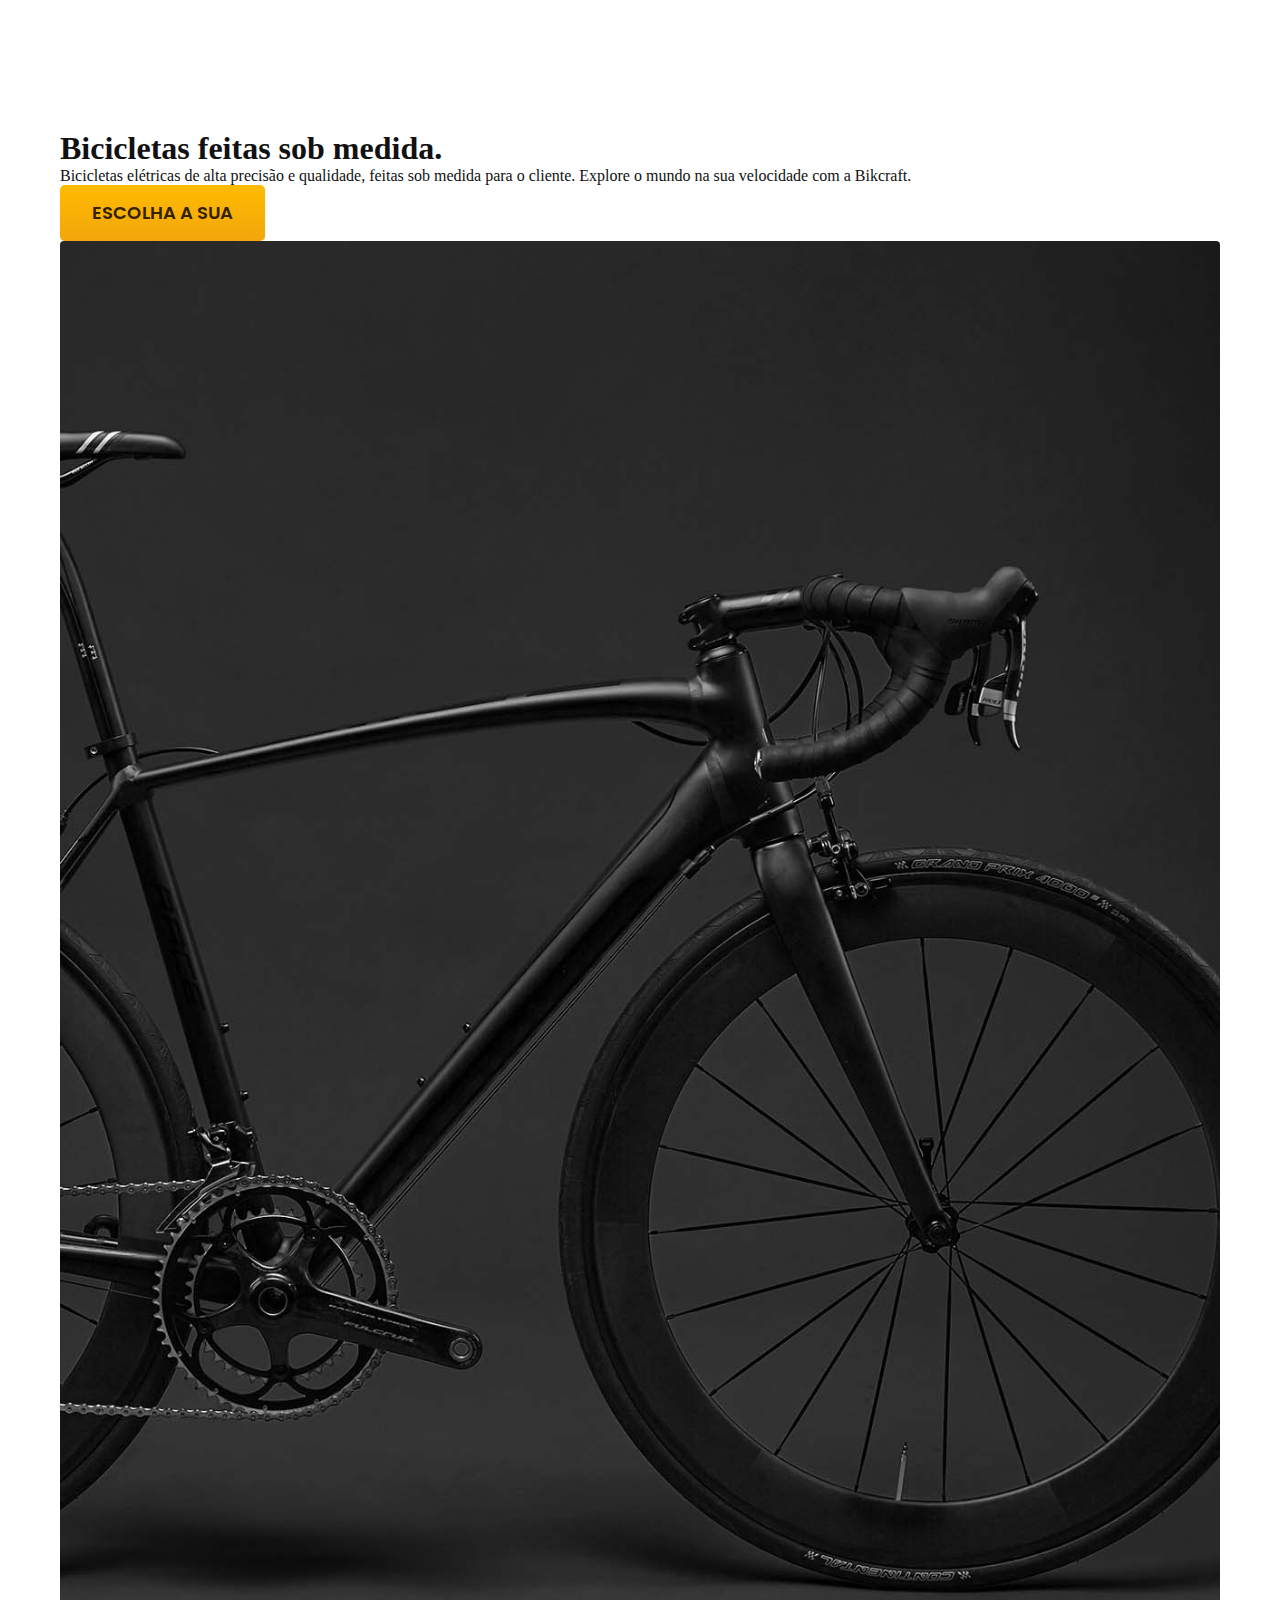
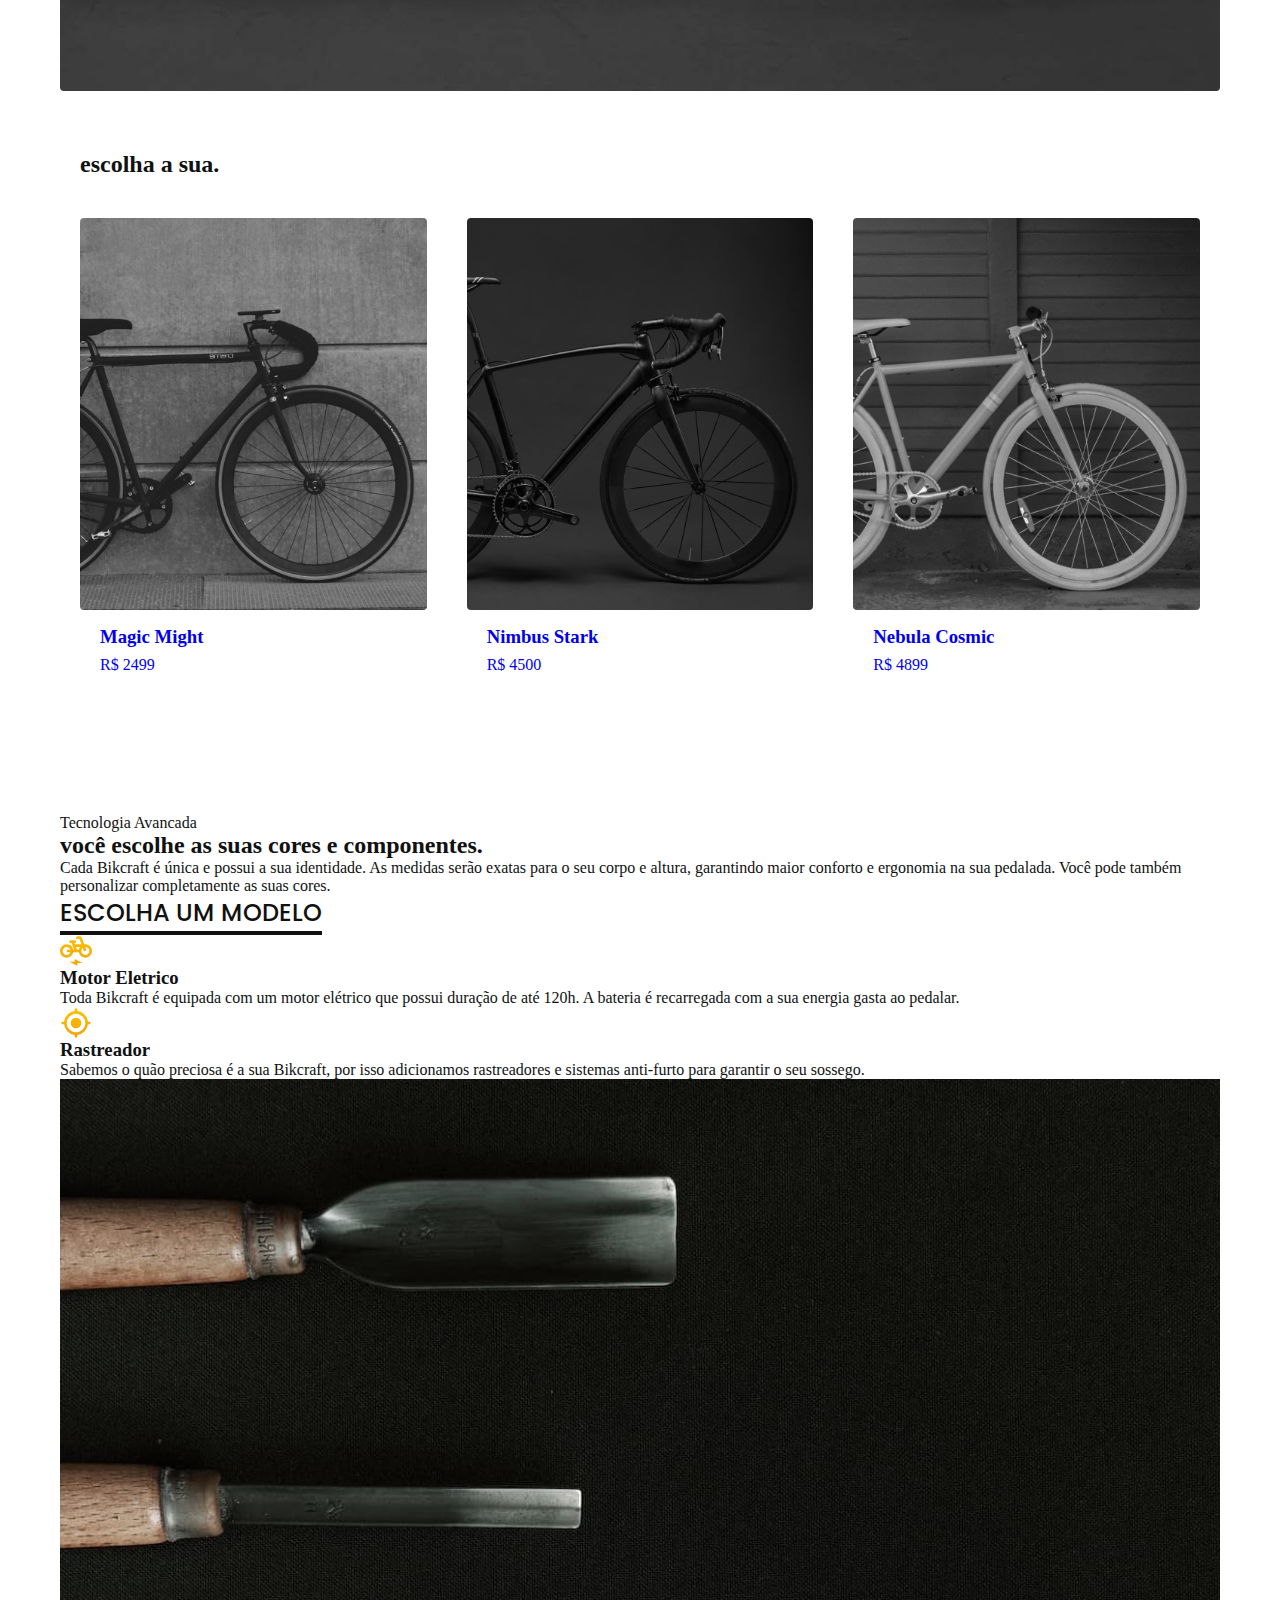
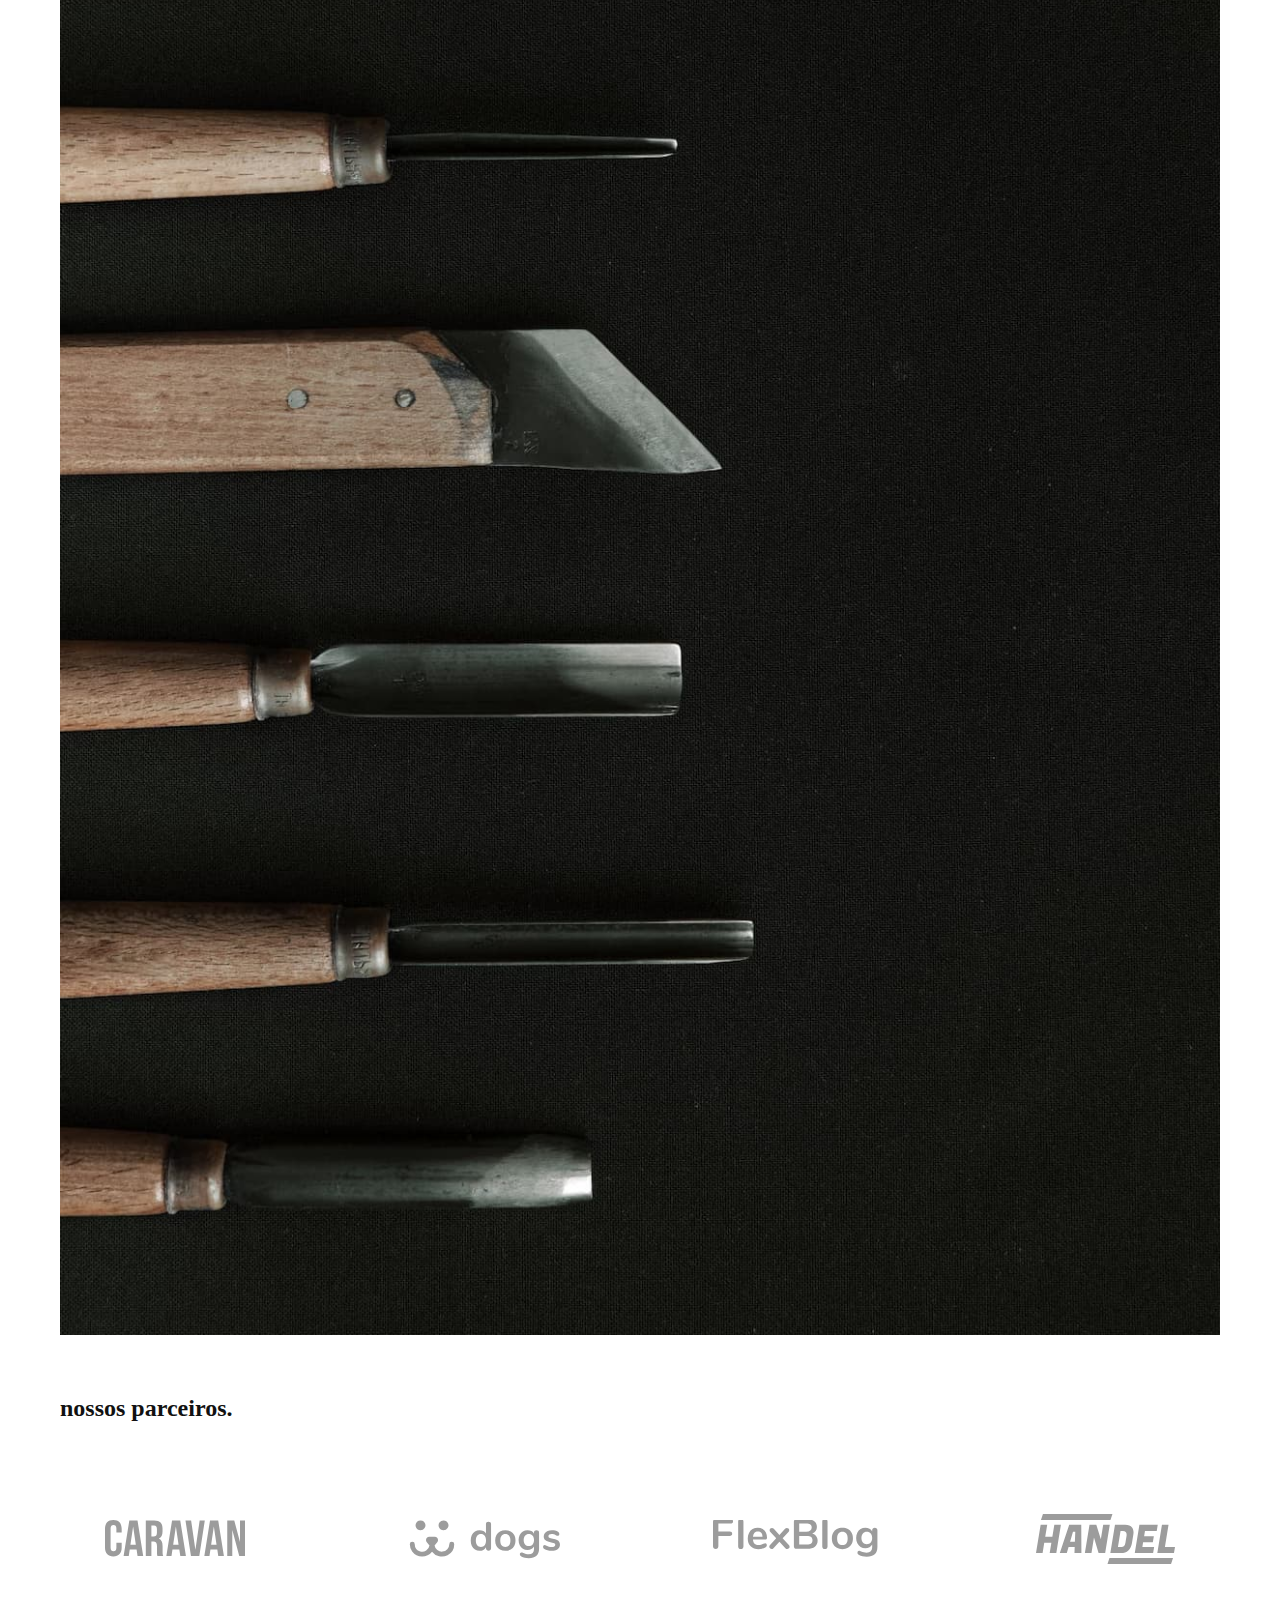
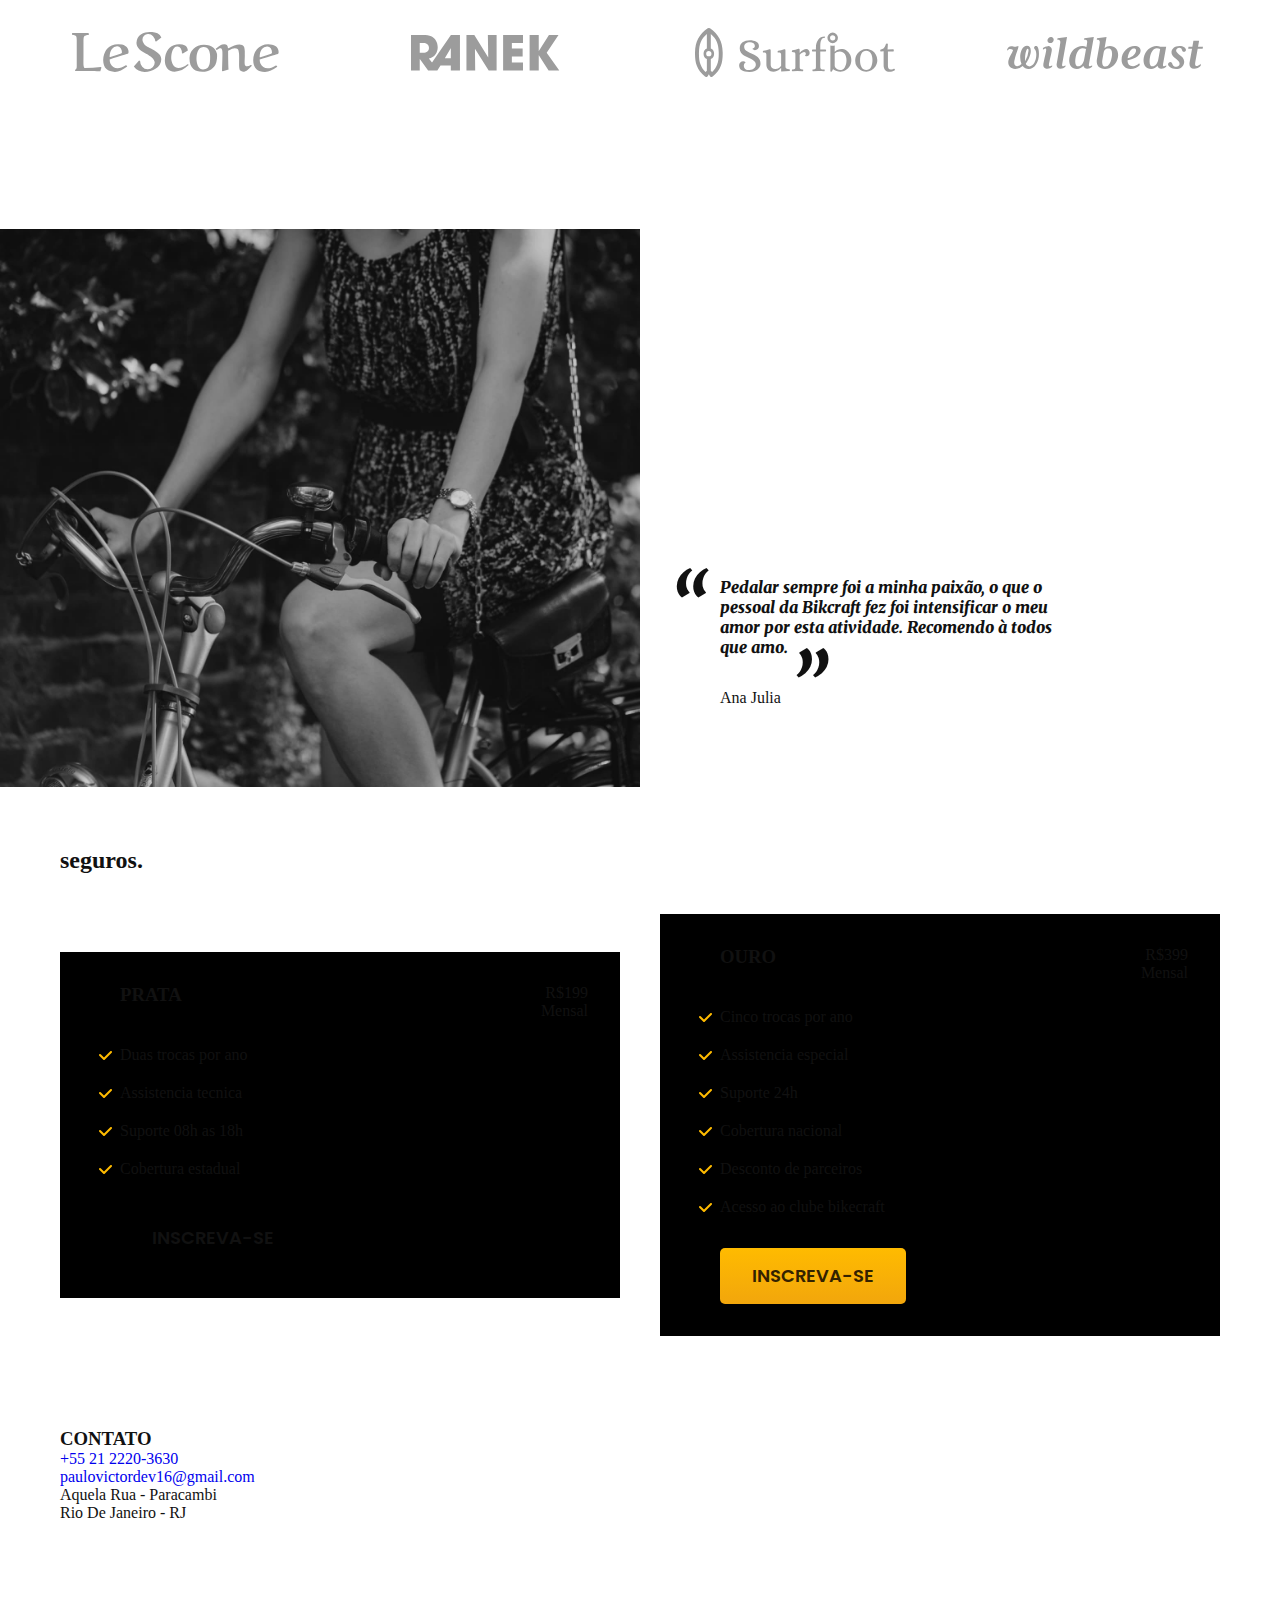
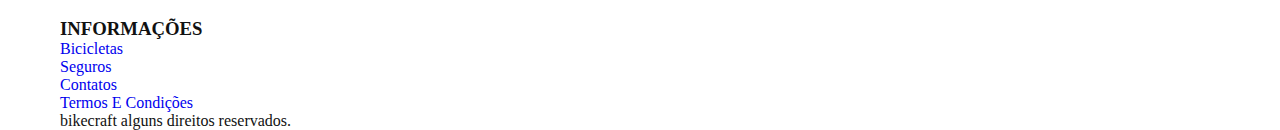
==== index.html @ f86fc32f "fix: href dos links" ====
<!DOCTYPE html>
<html lang="pt-br">
  <head>
    <meta charset="UTF-8" />
    <meta http-equiv="X-UA-Compatible" content="IE=edge" />
    <meta name="viewport" content="width=device-width, initial-scale=1.0" />
    <!--descricao-->
    <meta
      name="description"
      content="Bikecraft, bicicletas elétricas de alta precisão e qualidade, feitas sob medida para o cliente."
    />
    <!--google font poppins + roboto-->
    <link rel="preconnect" href="https://fonts.googleapis.com" />
    <link rel="preconnect" href="https://fonts.gstatic.com" crossorigin />
    <link
      href="https://fonts.googleapis.com/css2?family=Poppins:wght@400;600&family=Roboto:wght@400;500&display=swap"
      rel="stylesheet"
    />
    <!--google font merriweather-->
    <link rel="preconnect" href="https://fonts.googleapis.com" />
    <link rel="preconnect" href="https://fonts.gstatic.com" crossorigin />
    <link
      href="https://fonts.googleapis.com/css2?family=Merriweather:ital,wght@1,900&display=swap"
      rel="stylesheet"
    />
    <!--style css-->
    <link rel="stylesheet" href="./css/style.css" />
    <title>Bikecraft - Bicicletas Elétricas</title>
  </head>
  <body>
    <header class="header-bg">
      <div class="header container">
        <a href="./">
          <img src="img/bikcraft.svg" alt="Logo Bikecraft" />
        </a>

        <nav aria-label="navegacao primaria">
          <ul class="header-menu font-1-m cor-0">
            <li>
              <a href="./bicicletas.html">Bicicletas</a>
            </li>
            <li>
              <a href="./seguro.html">Seguros</a>
            </li>
            <li>
              <a href="./contato.html">Contatos</a>
            </li>
          </ul>
        </nav>
      </div>
    </header>

    <main class="main-bg">
      <div class="introducao container">
        <div class="introducao-conteudo">
          <h1 class="font-1-xxl cor-0">
            Bicicletas feitas sob medida<span class="cor-p1">.</span>
          </h1>
          <p class="font-2-l cor-5">
            Bicicletas elétricas de alta precisão e qualidade, feitas sob medida
            para o cliente. Explore o mundo na sua velocidade com a Bikcraft.
          </p>
          <a class="botao" href="./bicicletas.html">Escolha A Sua</a>
        </div>
        <div>
          <img src="img/fotos/introducao.jpg" alt="Bicileta Inicio" />
        </div>
      </div>
    </main>

    <article class="bicicletas-lista">
      <h2 class="font-1-xxl container">
        escolha a sua<span class="cor-p1">.</span>
      </h2>

      <ul>
        <!--magic might-->
        <li>
          <a href="./bicicletas/magic.html">
            <img src="img/bicicletas/magic-home.jpg" alt="Magic Home" />
            <h3 class="font-1-xl cor-11">Magic Might</h3>
            <span class="font-2-m cor-8">R$ 2499</span>
          </a>
        </li>
        <!--nimbus stark-->
        <li>
          <a href="./bicicletas/magic.html">
            <img src="img/bicicletas/nimbus-home.jpg" alt="Nimbus Stark" />
            <h3 class="font-1-xl cor-11">Nimbus Stark</h3>
            <span class="font-2-m cor-8">R$ 4500</span>
          </a>
        </li>
        <!--nebula cosmic-->
        <li>
          <a href="./bicicletas/magic.html">
            <img src="img/bicicletas/nebula-home.jpg" alt="Nebula Cosmic" />
            <h3 class="font-1-xl cor-11">Nebula Cosmic</h3>
            <span class="font-2-m cor-8">R$ 4899</span>
          </a>
        </li>
      </ul>
    </article>

    <article class="tecnologia-bg">
      <div class="tecnologia container">
        <!--?conteudos de texto-->
        <div class="tecnologia-conteudo">
          <span class="font-2-l-b cor-5">Tecnologia Avancada</span>
          <h2 class="font-1-xxl cor-0">
            você escolhe as suas cores e componentes<span class="cor-p1"
              >.</span
            >
          </h2>
          <p class="font-2-l cor-5">
            Cada Bikcraft é única e possui a sua identidade. As medidas serão
            exatas para o seu corpo e altura, garantindo maior conforto e
            ergonomia na sua pedalada. Você pode também personalizar
            completamente as suas cores.
          </p>
          <a href="./bicicletas.html" class="link">Escolha um modelo</a>

          <div class="tecnologia-vantagens">
            <!--!icones 1-->
            <div>
              <img src="img/icones/eletrica.svg" alt="Icone Decorativo" />
              <h3 class="font-1-m cor-0">Motor Eletrico</h3>
              <p class="font-2-s cor-5">
                Toda Bikcraft é equipada com um motor elétrico que possui
                duração de até 120h. A bateria é recarregada com a sua energia
                gasta ao pedalar.
              </p>
            </div>

            <!--!icones 2-->
            <div>
              <img src="img/icones/rastreador.svg" alt="Icone Decorativo" />
              <h3 class="font-1-m cor-0">Rastreador</h3>
              <p class="font-2-s cor-5">
                Sabemos o quão preciosa é a sua Bikcraft, por isso adicionamos
                rastreadores e sistemas anti-furto para garantir o seu sossego.
              </p>
            </div>
          </div>
        </div>

        <!--?imagem ferramentas-->
        <div class="tecnologia-imagem">
          <img src="img/fotos/tecnologia.jpg " alt="Foto ilustrativa" />
        </div>
      </div>
    </article>

    <section class="parceiros" aria-label="Nossos parceiros">
      <h2 class="container font-1-xxl">
        nossos parceiros<span class="cor-p1">.</span>
      </h2>

      <ul>
        <li><img src="img/parceiros/caravan.svg" alt="Icone parceiro" /></li>
        <li><img src="img/parceiros/dogs.svg" alt="Icone parceiro" /></li>
        <li>
          <img src="img/parceiros/flexblog.svg" alt="Icone parceiro" />
        </li>
        <li><img src="img/parceiros/handel.svg" alt="Icone parceiro" /></li>
        <li><img src="img/parceiros/lescone.svg" alt="Icone parceiro" /></li>
        <li><img src="img/parceiros/ranek.svg" alt="Icone parceiro" /></li>
        <li><img src="img/parceiros/surfbot.svg" alt="Icone parceiro" /></li>
        <li><img src="img/parceiros/wildbeast.svg" alt="Icone parceiro" /></li>
      </ul>
    </section>

    <section class="depoimento" aria-label="Depoimentos">
      <div>
        <img
          src="img/fotos/depoimento.jpg"
          alt="Pessoa pedalando uma bikecraft"
        />
      </div>

      <div class="depoimento-conteudo">
        <blockquote class="font-1-xl cor-p5">
          <p>
            Pedalar sempre foi a minha paixão, o que o pessoal da Bikcraft fez
            foi intensificar o meu amor por esta atividade. Recomendo à todos
            que amo.
          </p>
        </blockquote>
        <span class="font-1-m-b cor-p4">Ana Julia</span>
      </div>
    </section>

    <article class="seguros-bg" aria-label="Seguros">
      <div class="seguros container">
        <h2 class="font-1-xxl cor-0">seguros<span class="cor-p1">.</span></h2>

        <!--!seguro item 1-->
        <div class="seguros-item">
          <h3 class="font-1-xl cor-6">PRATA</h3>
          <span class="font-1-xl cor-0"
            >R$199 <span class="font-1-xs cor-6">Mensal</span></span
          >
          <ul class="font-2-m cor-0">
            <li>Duas trocas por ano</li>
            <li>Assistencia tecnica</li>
            <li>Suporte 08h as 18h</li>
            <li>Cobertura estadual</li>
          </ul>
          <a href="./orcamento.html" class="botao secundario">Inscreva-se</a>
        </div>

        <!--!seguro item 2-->
        <div class="seguros-item">
          <h3 class="font-1-xl cor-p1">OURO</h3>
          <span class="font-1-xl cor-0"
            >R$399 <span class="font-1-xs cor-6">Mensal</span></span
          >
          <ul class="font-2-m cor-0">
            <li>Cinco trocas por ano</li>
            <li>Assistencia especial</li>
            <li>Suporte 24h</li>
            <li>Cobertura nacional</li>
            <li>Desconto de parceiros</li>
            <li>Acesso ao clube bikecraft</li>
          </ul>
          <a href="./orcamento.html" class="botao">Inscreva-se</a>
        </div>
      </div>
    </article>

    <footer class="footer-bg">
      <div class="footer container">
        <div class="footer-img">
          <img src="img/bikcraft.svg" alt="Bikcraft logo" />
        </div>

        <div class="footer-contato">
          <h3 class="font-2-l-b cor-0">CONTATO</h3>

          <!--!contato itens-->
          <ul class="font-2-m cor-5">
            <li>
              <a href="tel:+552122203630" class="font-2-m cor-5"
                >+55 21 2220-3630
              </a>
            </li>
            <li>
              <a
                href="mailto:paulovictordev16@gmail.com"
                class="font-2-m cor-5"
              >
                paulovictordev16@gmail.com
              </a>
            </li>
          </ul>

          <!--!contato itens 2-->
          <ul class="font-2-m cor-5">
            <li>Aquela Rua - Paracambi</li>
            <li>Rio De Janeiro - RJ</li>
          </ul>

          <!--!contato redes sociais-->
          <ul class="footer-redes">
            <li>
              <a href="https://www.instagram.com/paulopbi_/"
                ><img src="img/redes/instagram.svg" alt="Instagram icone"
              /></a>
            </li>
            <li>
              <a href="https://linktr.ee/paulopbi"
                ><img src="img/redes/youtube.svg" alt="Youtube icone"
              /></a>
            </li>
            <li>
              <a href="https://linktr.ee/paulopbi"
                ><img src="img/redes/facebook.svg" alt="Facebook icone"
              /></a>
            </li>
          </ul>
        </div>

        <div class="footer-informacoes">
          <h3 class="font-2-l-b cor-0">INFORMAÇÕES</h3>

          <!--!informacoes itens-->
          <nav>
            <ul>
              <li>
                <a href="./bicicletas.html" class="font-1-m cor-5"
                  >Bicicletas</a
                >
              </li>
              <li>
                <a href="./seguros.html" class="font-1-m cor-5">Seguros</a>
              </li>
              <li>
                <a href="./contatos.html" class="font-1-m cor-5">Contatos</a>
              </li>
              <li>
                <a href="./termos.html" class="font-1-m cor-5"
                  >Termos E Condições</a
                >
              </li>
            </ul>
          </nav>
        </div>

        <p class="font-2-m cor-6 footer-copy">
          bikecraft alguns direitos reservados.
        </p>
      </div>
    </footer>
  </body>
</html>
---- css/style.css ----
/*global*/
@import url("./global/global.css");
@import url("./global/header.css");
@import url("./global/footer.css");

/*utilitarios*/
@import url("./utilidades/tipografia.css");
@import url("./utilidades/cores.css");
@import url("./utilidades/componentes.css");

/*home*/
@import url("./home/introducao.css");
@import url("./home/tecnologia.css");
@import url("./home/parceiros.css");
@import url("./home/depoimento.css");

/*bicicletas*/
@import url("./bicicletas/bicicletas.css");
@import url("./bicicletas/bicicletas-lista.css");

/*seguros*/
@import url("./seguros/seguros.css");
@import url("./seguros/vantagens.css");
@import url("./seguros/perguntas.css");

/*termos*/
@import url("./termos/termos.css");
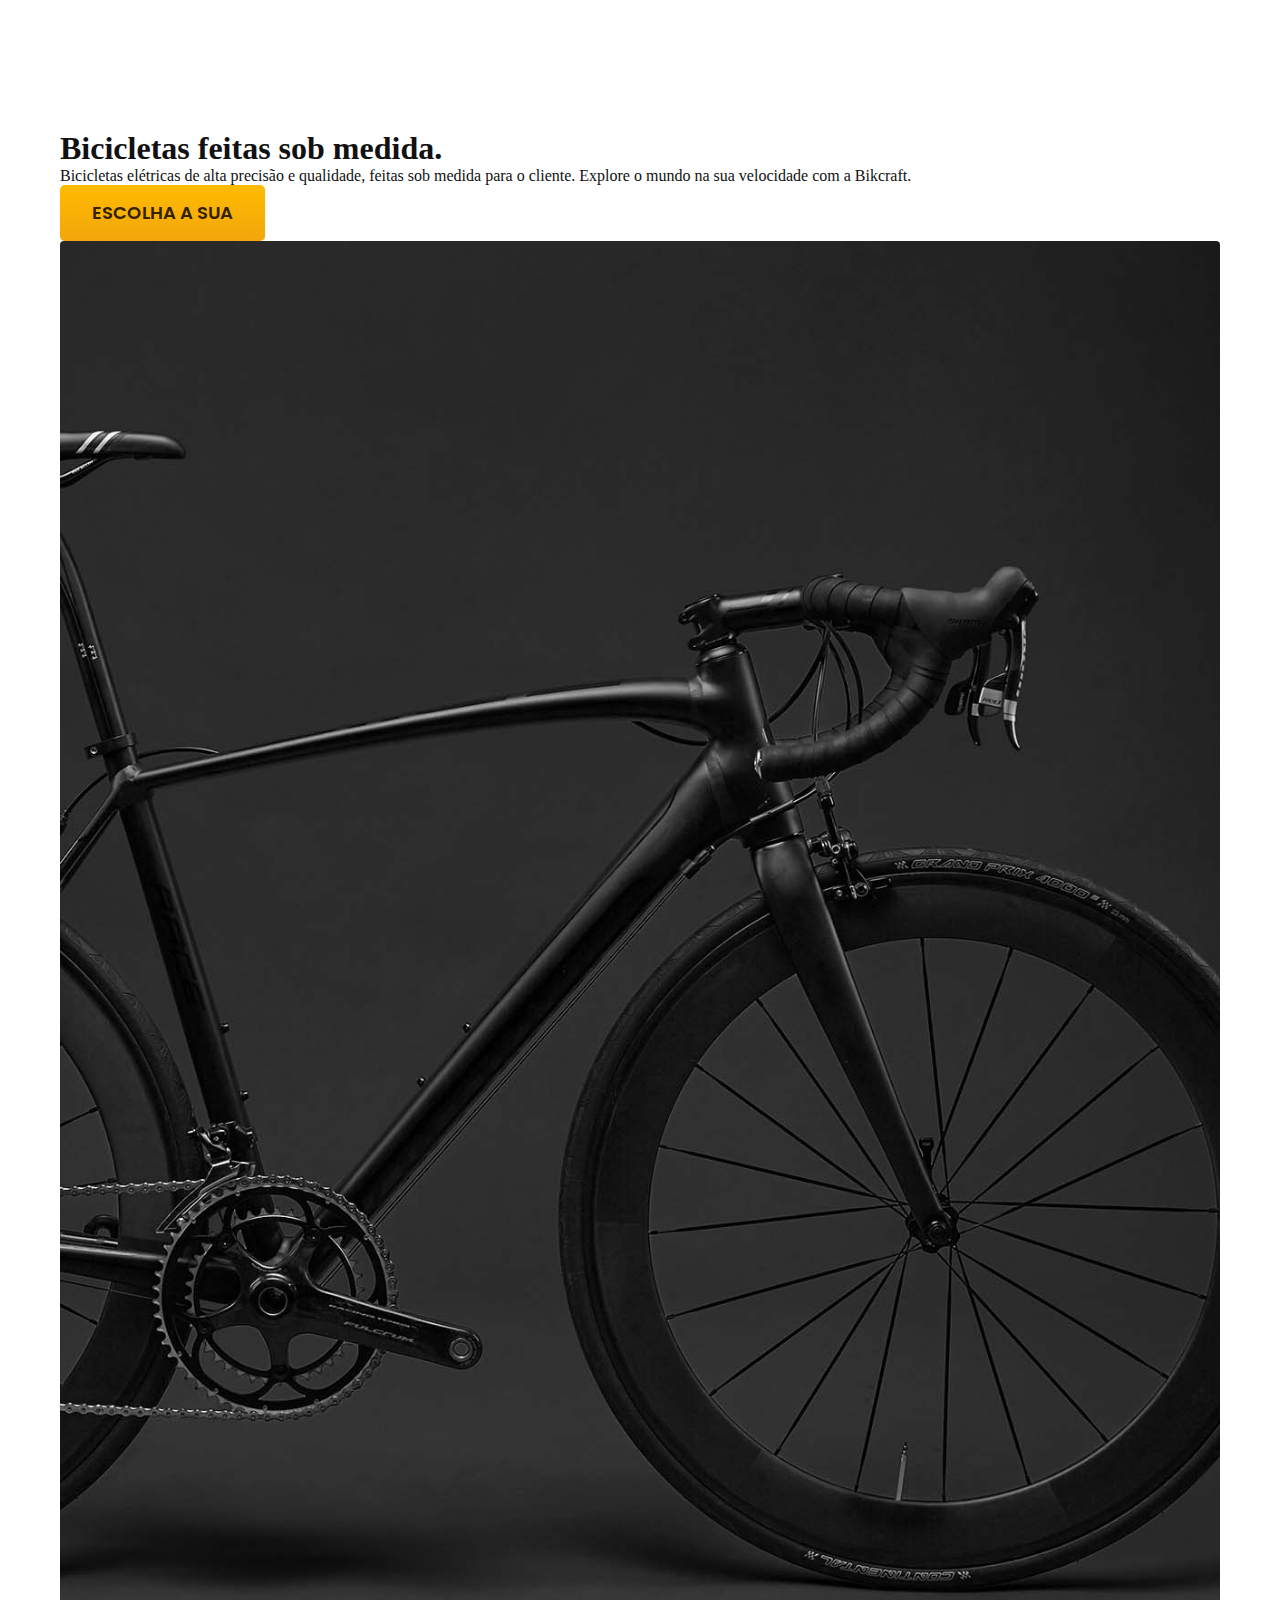
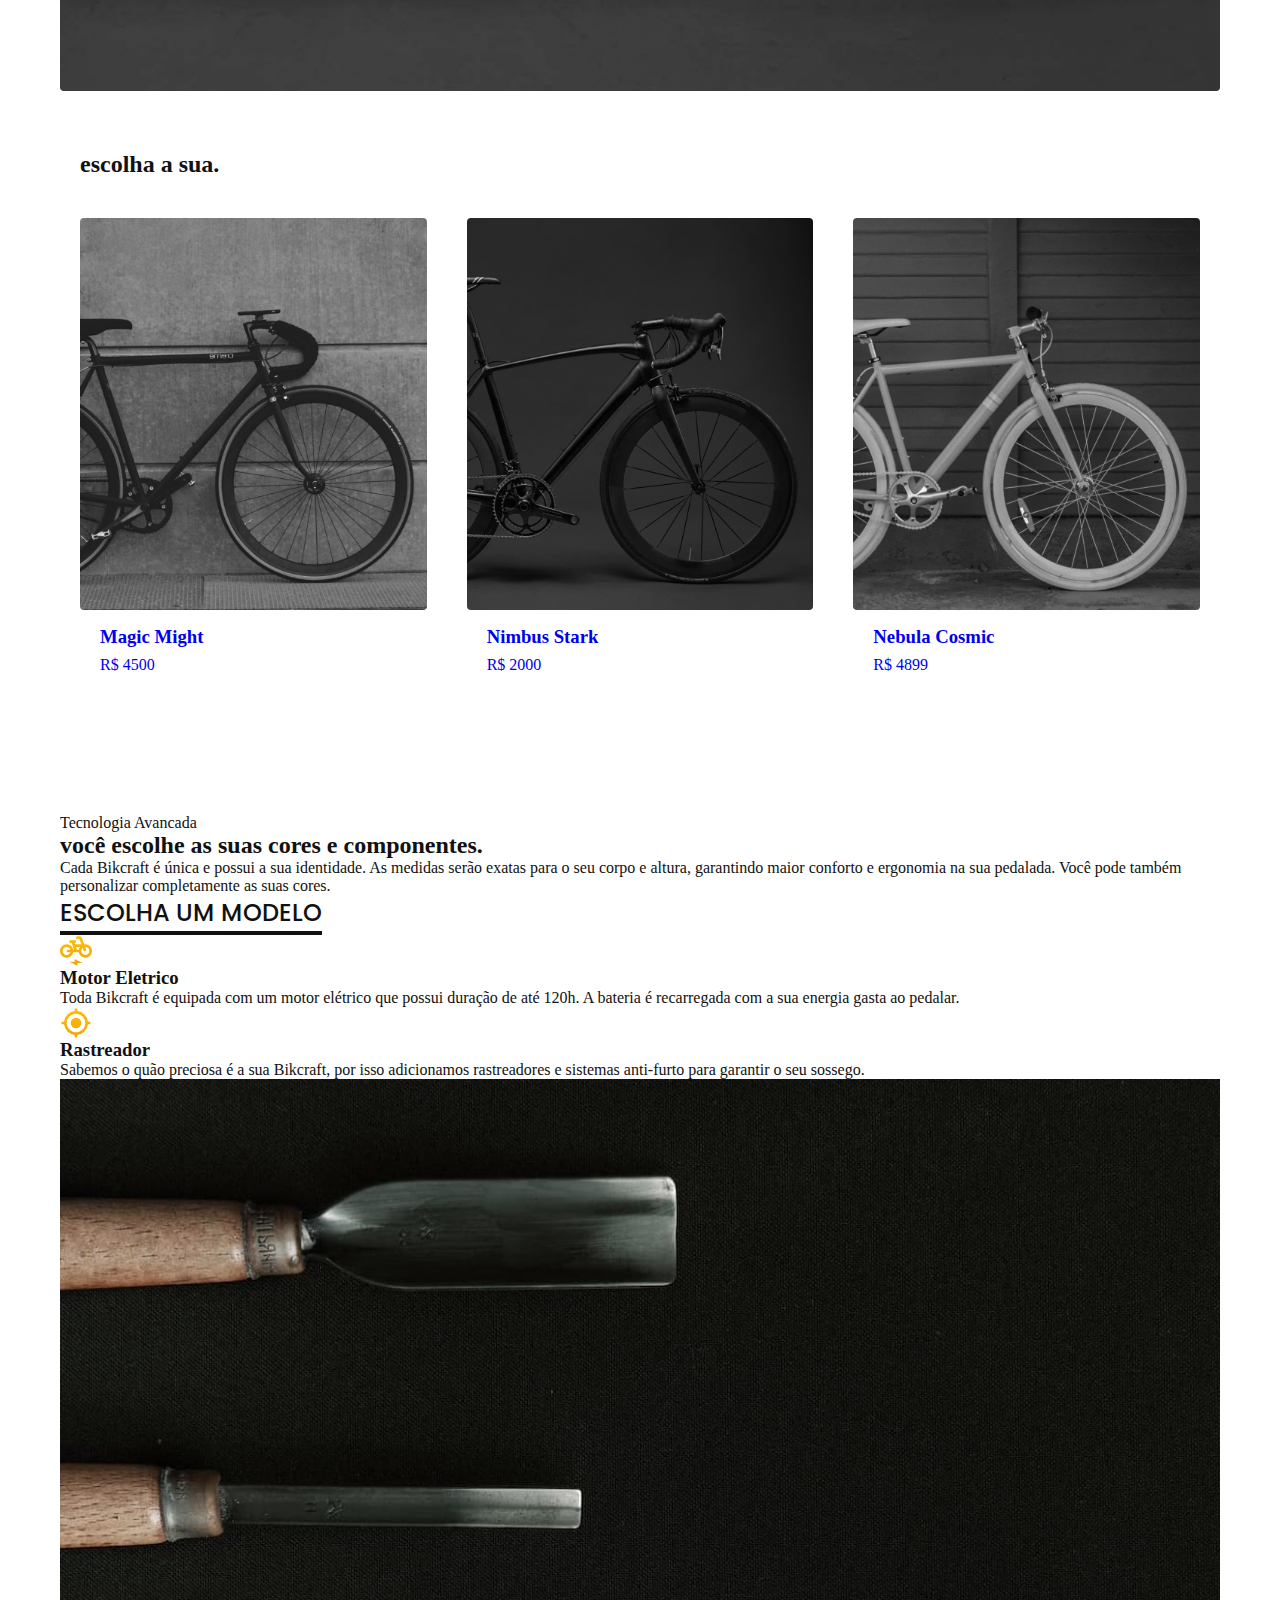
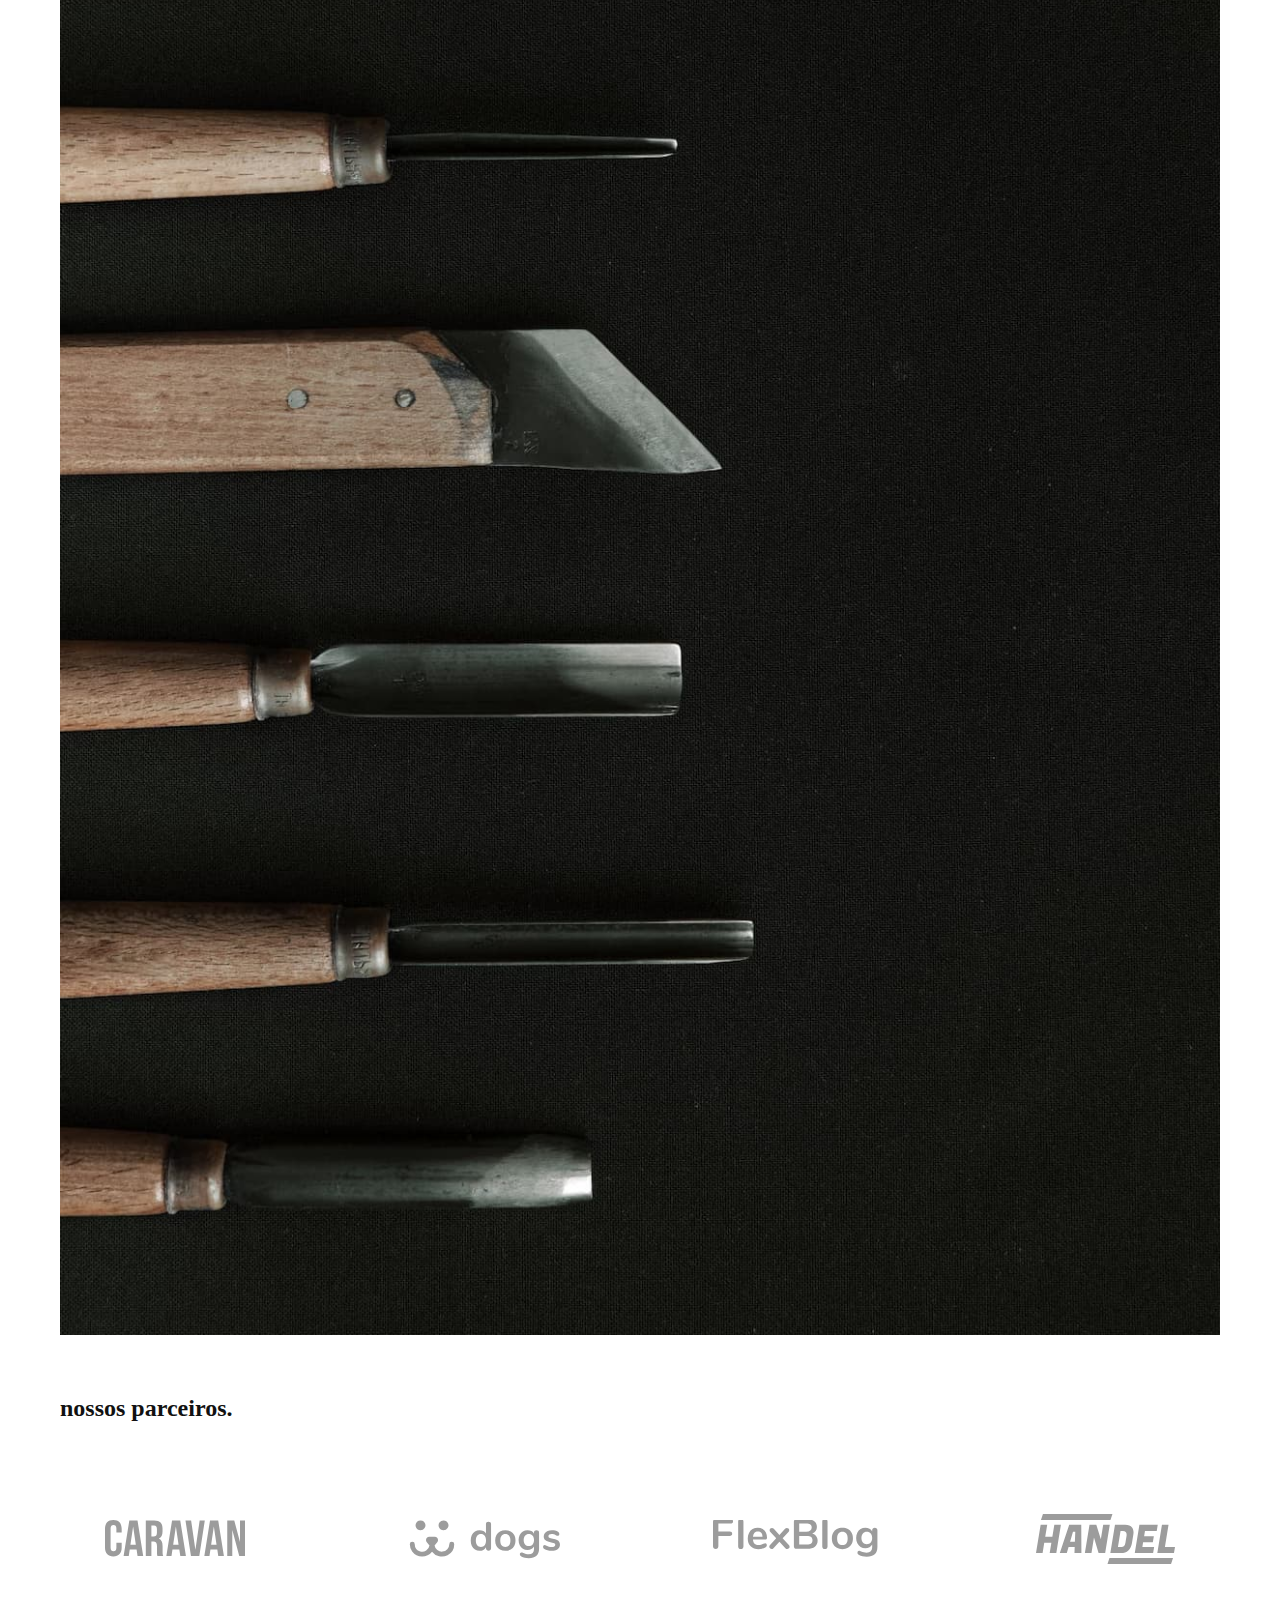
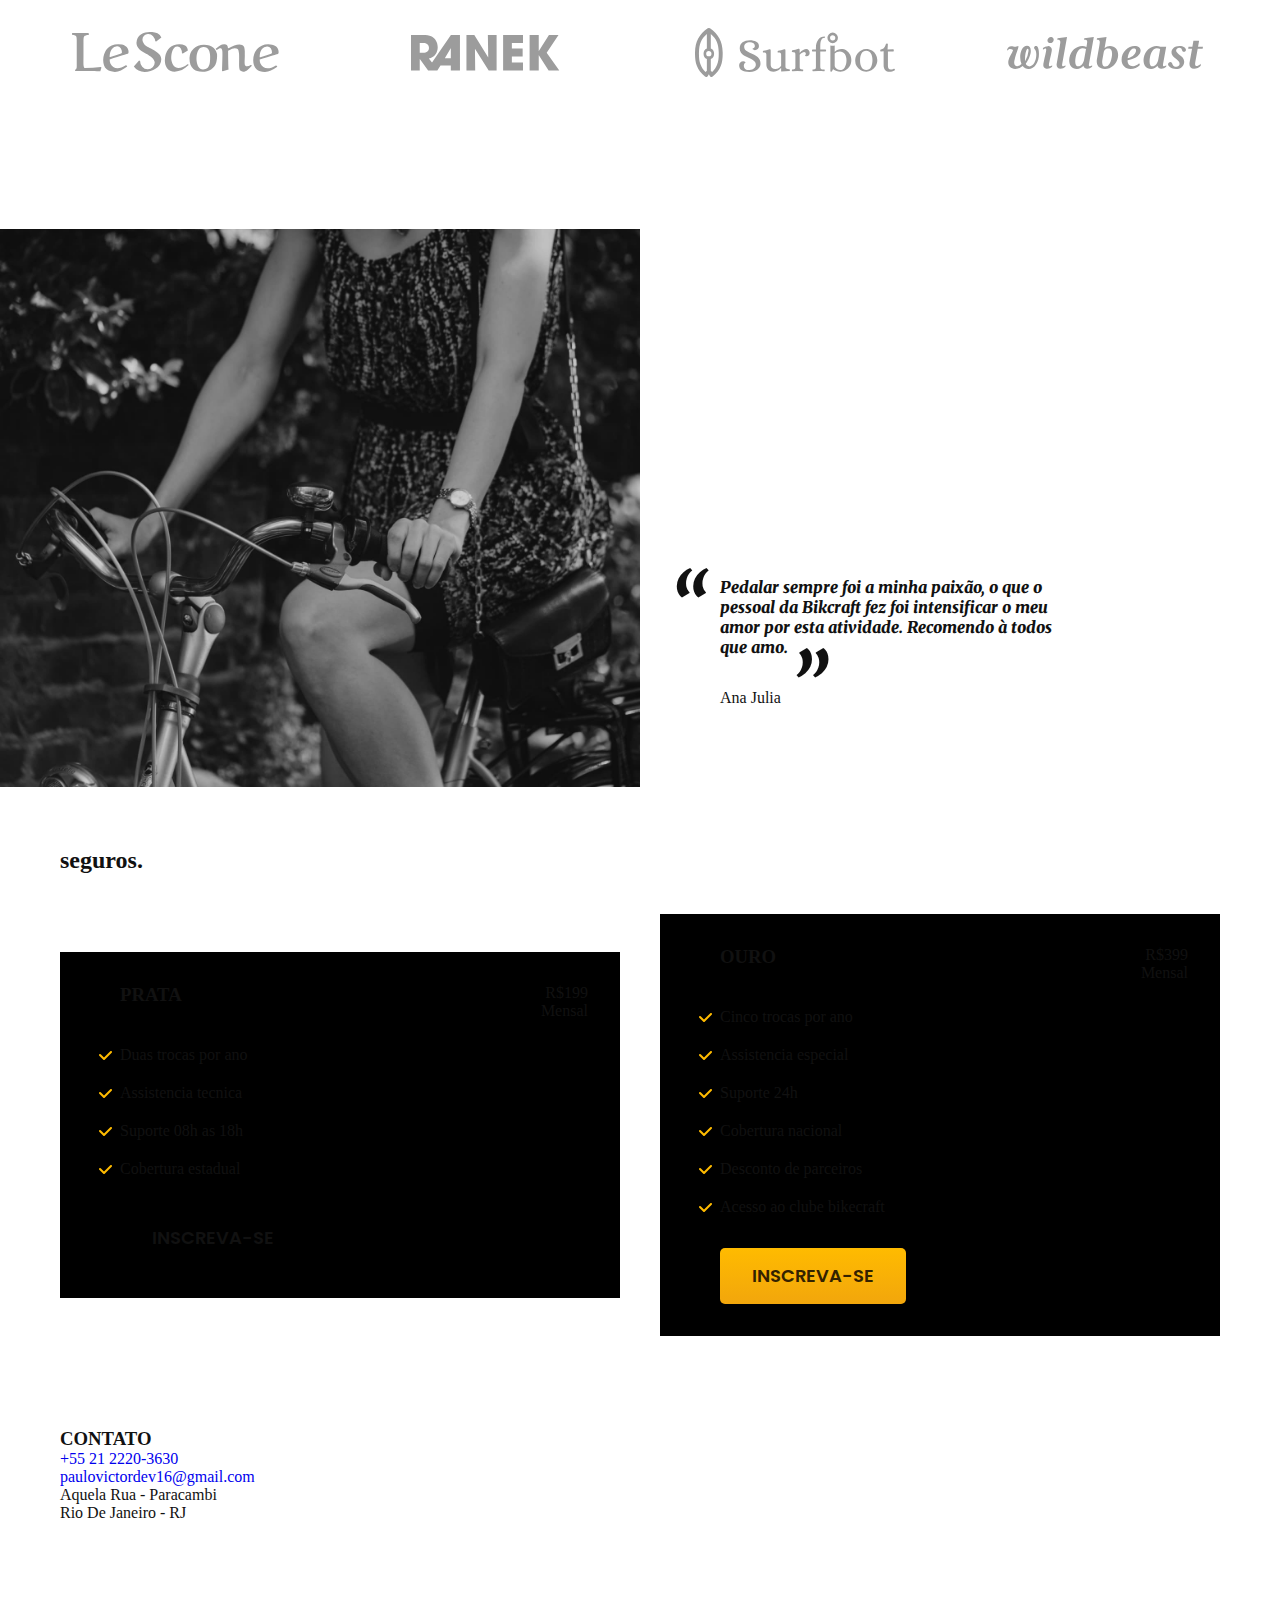
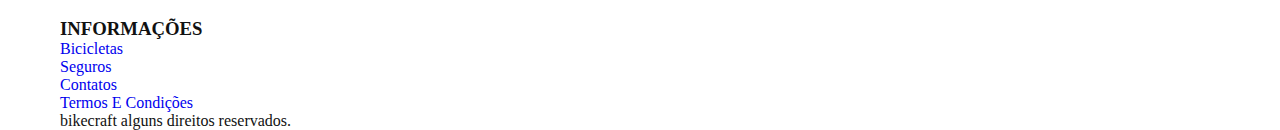
==== commit 264c5483: "fix: correcao de valores, comentarios e links" ====
--- a/index.html
+++ b/index.html
@@ -40,10 +40,10 @@
               <a href="./bicicletas.html">Bicicletas</a>
             </li>
             <li>
-              <a href="./seguro.html">Seguros</a>
-            </li>
-            <li>
-              <a href="./contato.html">Contatos</a>
+              <a href="./seguros.html">Seguros</a>
+            </li>
+            <li>
+              <a href="./contatos.html">Contatos</a>
             </li>
           </ul>
         </nav>
@@ -74,23 +74,23 @@
       </h2>
 
       <ul>
-        <!--magic might-->
+        <!--?magic-->
         <li>
           <a href="./bicicletas/magic.html">
             <img src="img/bicicletas/magic-home.jpg" alt="Magic Home" />
             <h3 class="font-1-xl cor-11">Magic Might</h3>
-            <span class="font-2-m cor-8">R$ 2499</span>
+            <span class="font-2-m cor-8">R$ 4500</span>
           </a>
         </li>
-        <!--nimbus stark-->
+        <!--?nimbus-->
         <li>
           <a href="./bicicletas/magic.html">
             <img src="img/bicicletas/nimbus-home.jpg" alt="Nimbus Stark" />
             <h3 class="font-1-xl cor-11">Nimbus Stark</h3>
-            <span class="font-2-m cor-8">R$ 4500</span>
+            <span class="font-2-m cor-8">R$ 2000</span>
           </a>
         </li>
-        <!--nebula cosmic-->
+        <!--?nebula-->
         <li>
           <a href="./bicicletas/magic.html">
             <img src="img/bicicletas/nebula-home.jpg" alt="Nebula Cosmic" />
--- a/css/style.css
+++ b/css/style.css
@@ -25,3 +25,6 @@
 
 /*termos*/
 @import url("./termos/termos.css");
+
+/*bicicleta*/
+@import url("./bicicleta/bicicleta.css");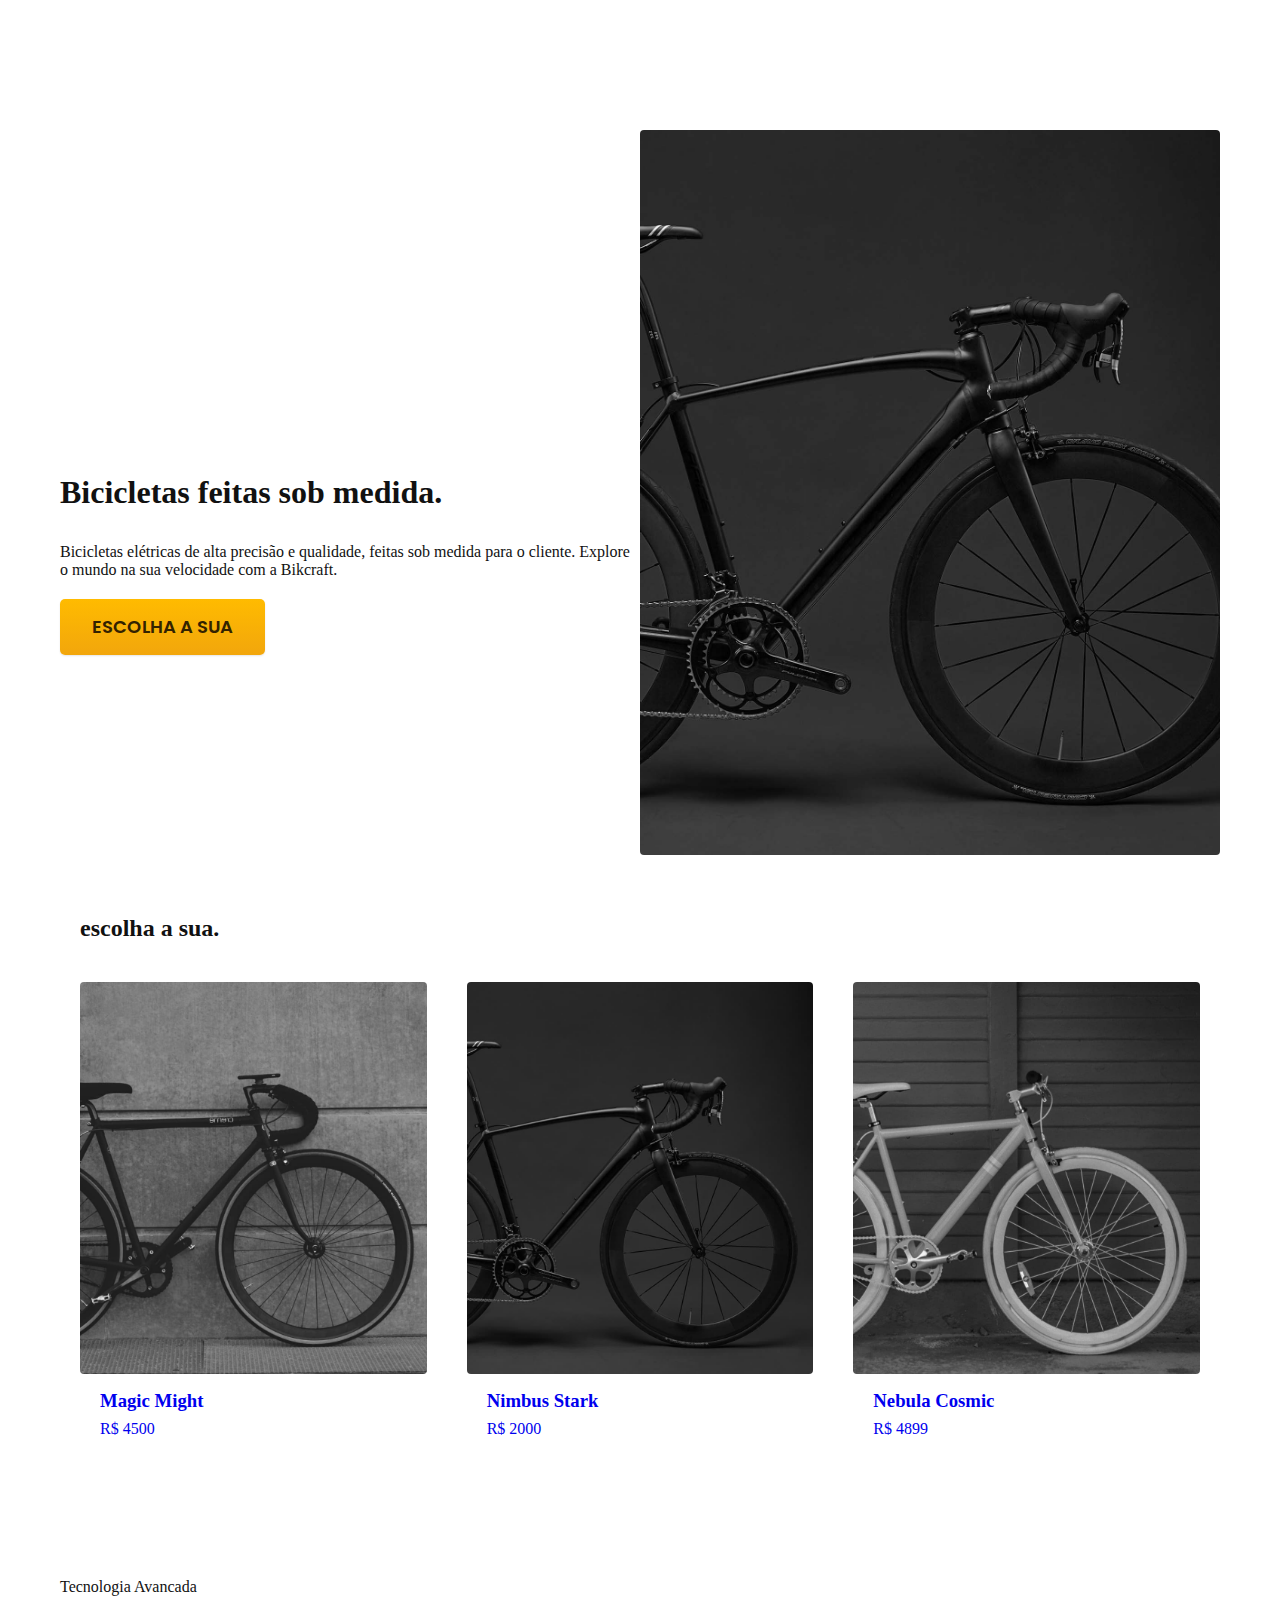
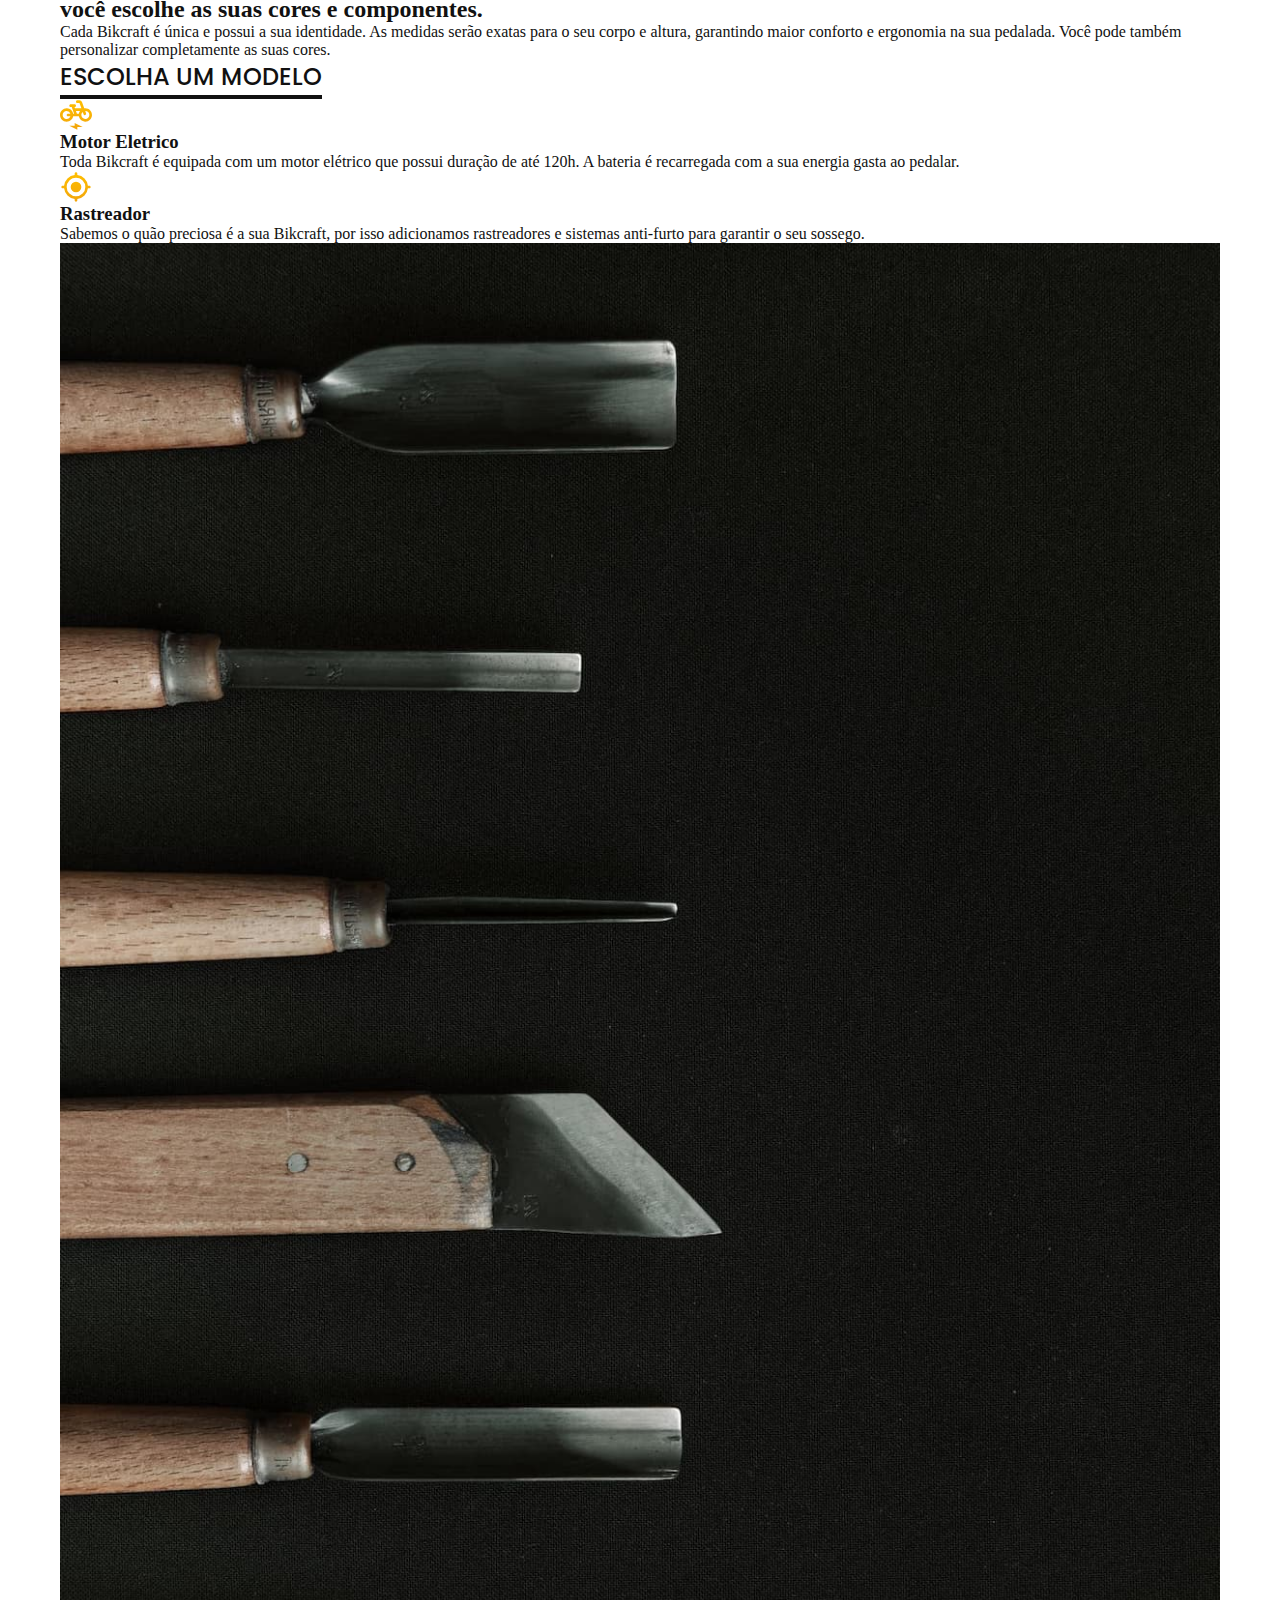
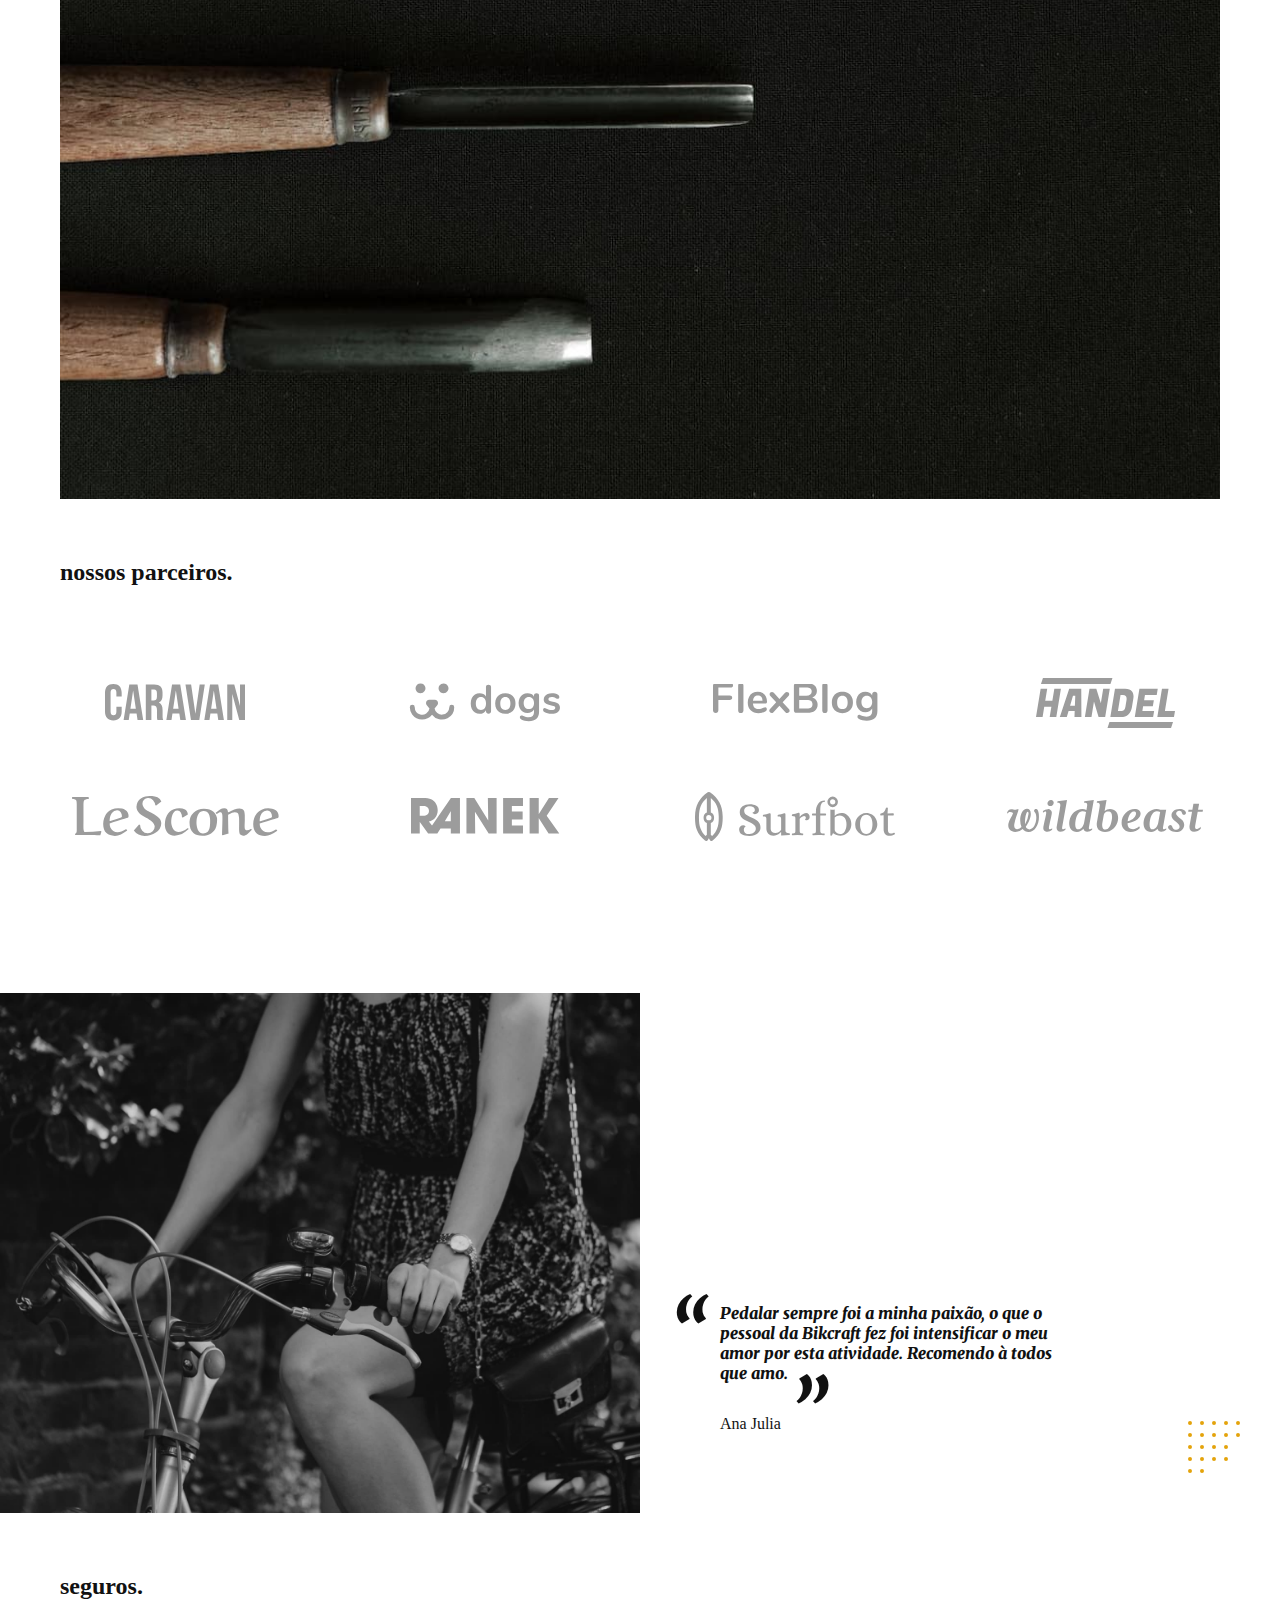
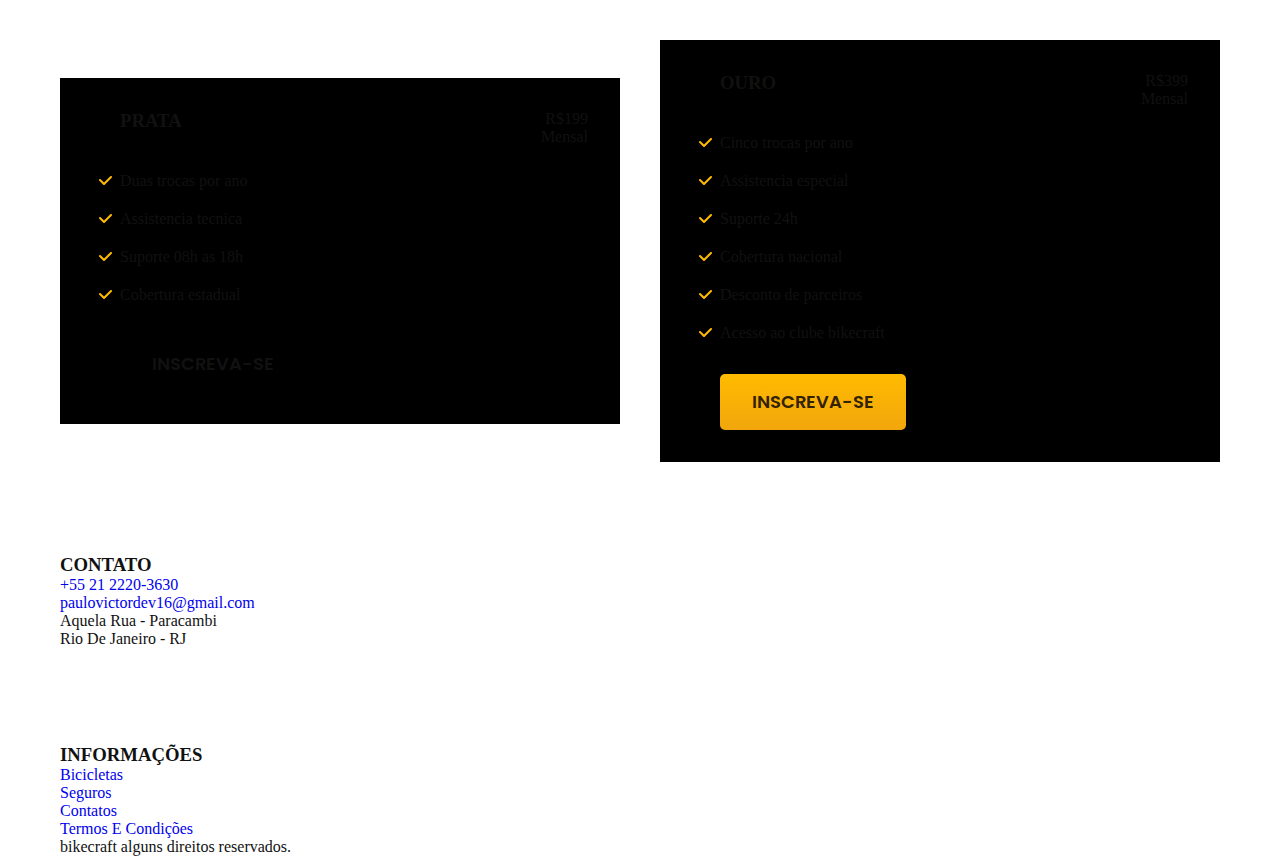
==== commit 94b1d8ec: "refactor: usando o preload do css para o carregamento da pagina" ====
--- a/index.html
+++ b/index.html
@@ -24,6 +24,7 @@
       rel="stylesheet"
     />
     <!--style css-->
+    <link rel="preload" href="./css/style.css" as="style" />
     <link rel="stylesheet" href="./css/style.css" />
     <title>Bikecraft - Bicicletas Elétricas</title>
   </head>
--- a/css/style.css
+++ b/css/style.css
@@ -7,6 +7,7 @@
 @import url("./utilidades/tipografia.css");
 @import url("./utilidades/cores.css");
 @import url("./utilidades/componentes.css");
+@import url("../css/utilidades/formulario.css");
 
 /*home*/
 @import url("./home/introducao.css");
@@ -27,4 +28,9 @@
 @import url("./termos/termos.css");
 
 /*bicicleta*/
-@import url("./bicicleta/bicicleta.css");+@import url("./bicicleta/bicicleta.css");
+@import url("./bicicleta/seguro.css");
+
+/*contato*/
+@import url("../css/contato/contato.css");
+@import url("../css/contato/lojas.css");
--- a/css/style.css
+++ b/css/style.css
@@ -7,6 +7,7 @@
 @import url("./utilidades/tipografia.css");
 @import url("./utilidades/cores.css");
 @import url("./utilidades/componentes.css");
+@import url("../css/utilidades/formulario.css");
 
 /*home*/
 @import url("./home/introducao.css");
@@ -27,4 +28,9 @@
 @import url("./termos/termos.css");
 
 /*bicicleta*/
-@import url("./bicicleta/bicicleta.css");+@import url("./bicicleta/bicicleta.css");
+@import url("./bicicleta/seguro.css");
+
+/*contato*/
+@import url("../css/contato/contato.css");
+@import url("../css/contato/lojas.css");
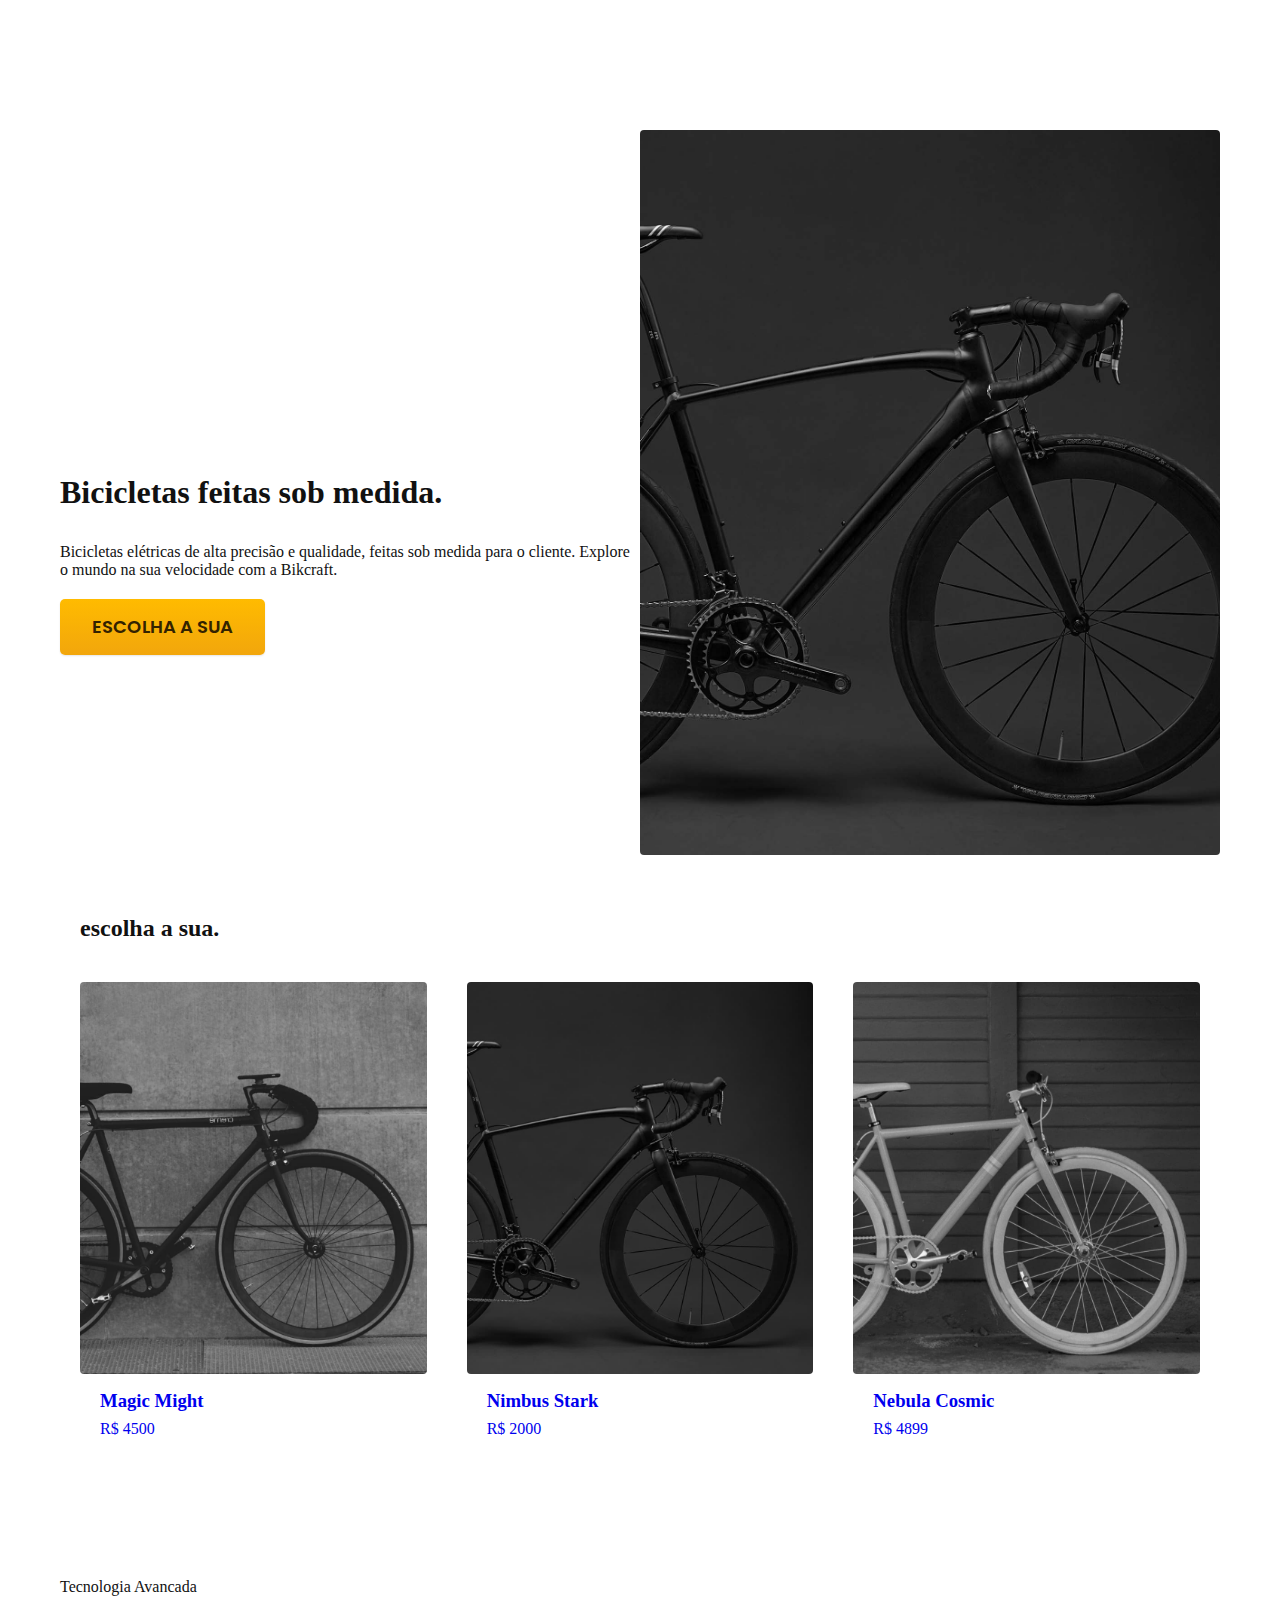
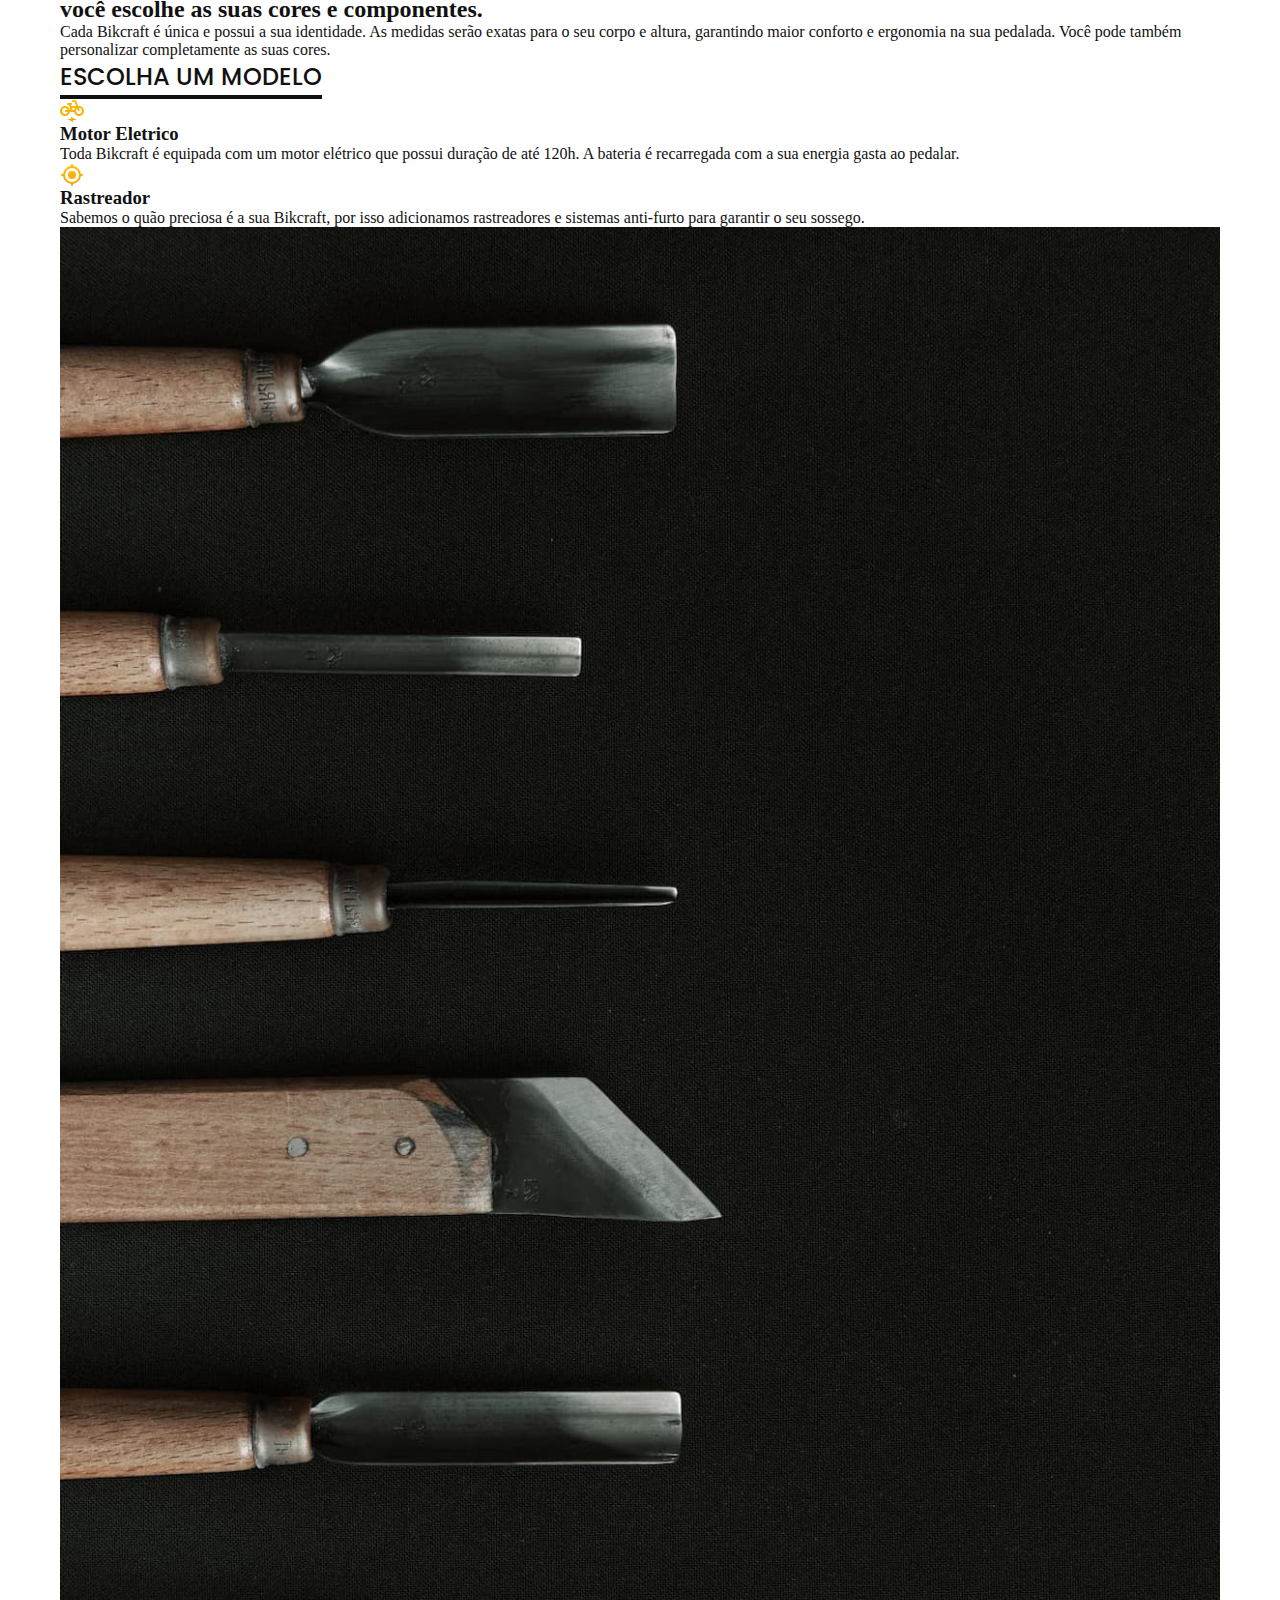
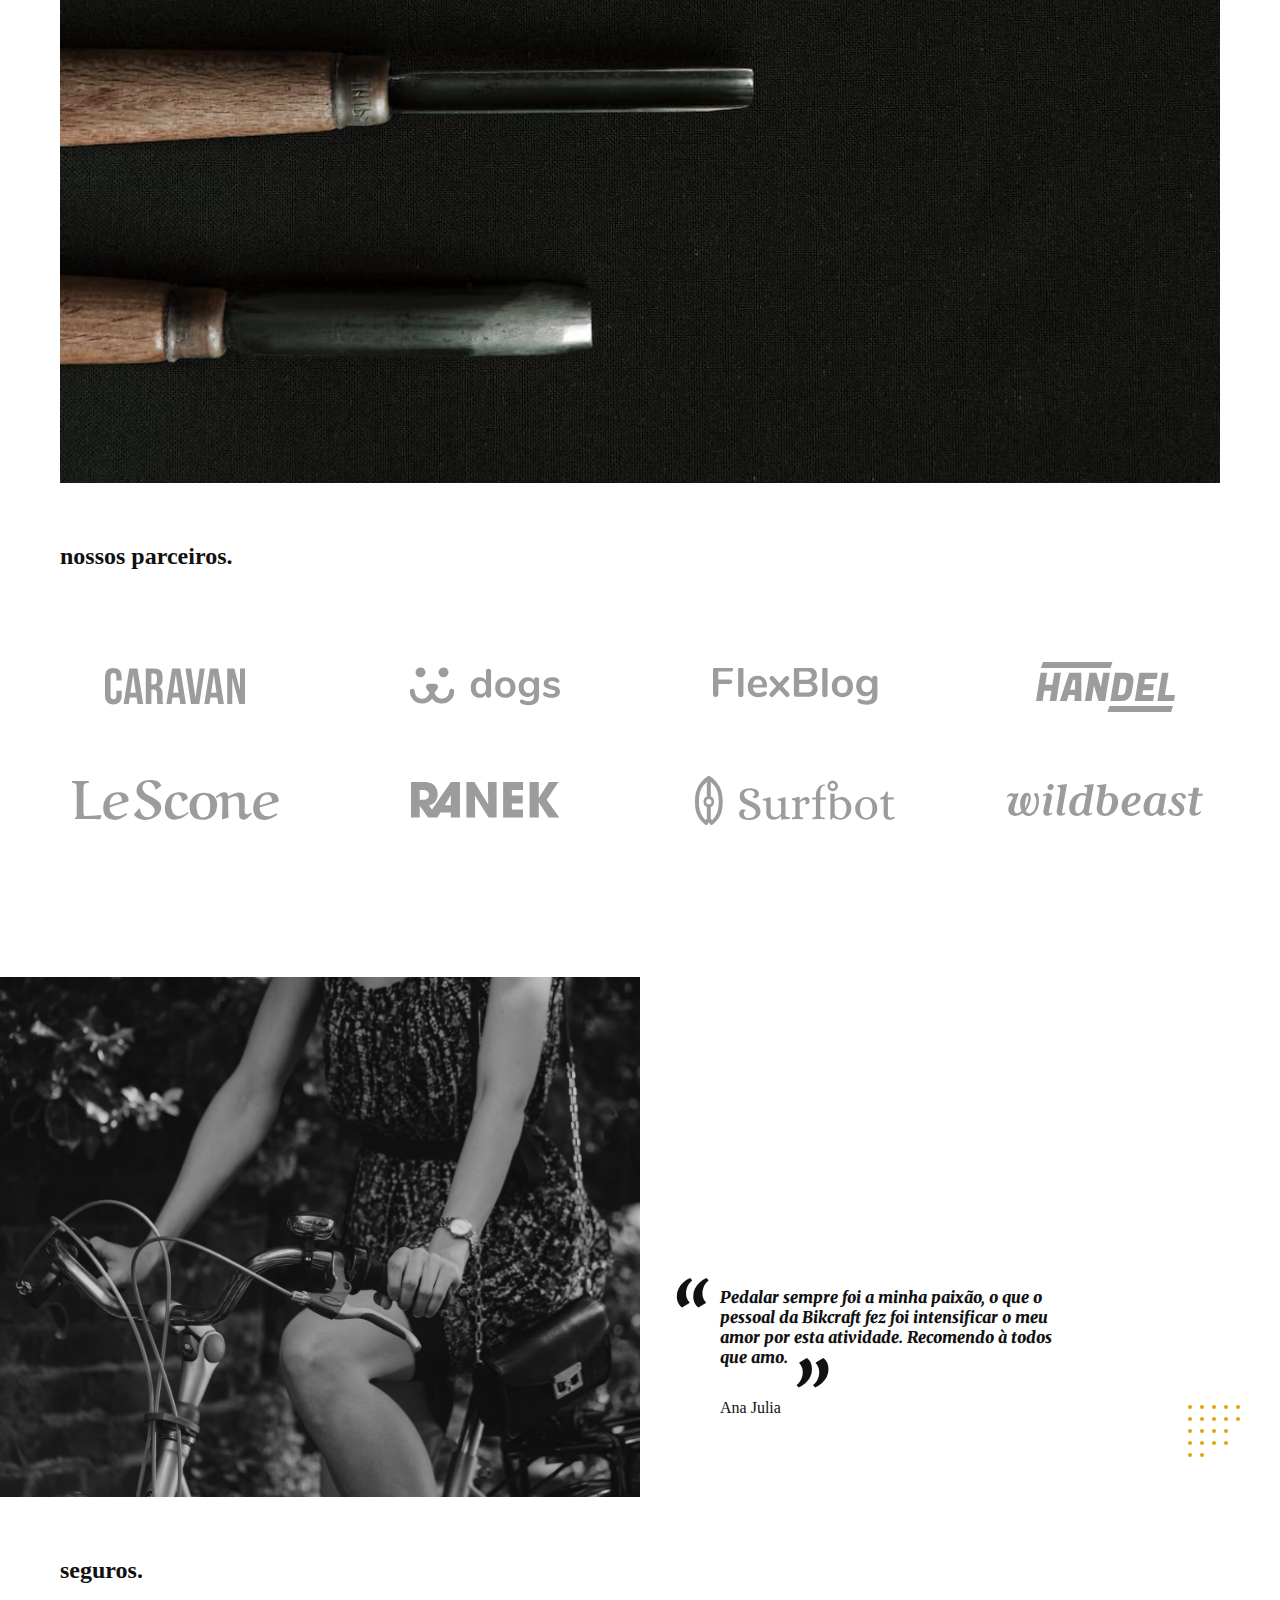
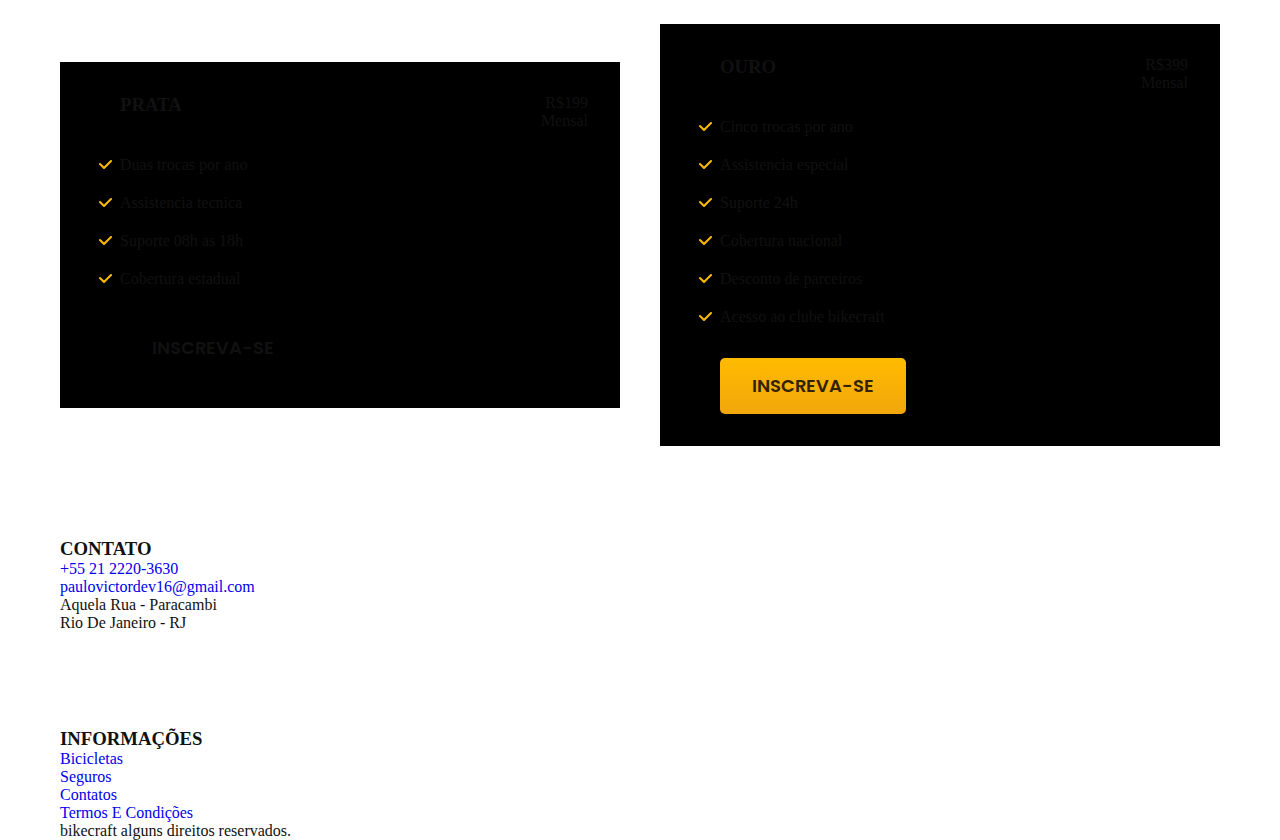
==== commit f33fc296: "refactor: algumas otimizacoes para as fotos" ====
--- a/index.html
+++ b/index.html
@@ -32,7 +32,12 @@
     <header class="header-bg">
       <div class="header container">
         <a href="./">
-          <img src="img/bikcraft.svg" alt="Logo Bikecraft" />
+          <img
+            src="img/bikcraft.svg"
+            alt="Logo Bikecraft"
+            width="136"
+            height="32"
+          />
         </a>
 
         <nav aria-label="navegacao primaria">
@@ -63,9 +68,18 @@
           </p>
           <a class="botao" href="./bicicletas.html">Escolha A Sua</a>
         </div>
-        <div>
-          <img src="img/fotos/introducao.jpg" alt="Bicileta Inicio" />
-        </div>
+        <picture>
+          <source
+            media="(max-width: 800px)"
+            srcset="./img/bicicletas/nimbus.jpg"
+          />
+          <img
+            src="img/fotos/introducao.jpg"
+            alt="Bicileta Inicio"
+            width="1280"
+            height="1600"
+          />
+        </picture>
       </div>
     </main>
 
@@ -123,7 +137,12 @@
           <div class="tecnologia-vantagens">
             <!--!icones 1-->
             <div>
-              <img src="img/icones/eletrica.svg" alt="Icone Decorativo" />
+              <img
+                src="img/icones/eletrica.svg"
+                alt="Icone Decorativo"
+                width="24"
+                height="24"
+              />
               <h3 class="font-1-m cor-0">Motor Eletrico</h3>
               <p class="font-2-s cor-5">
                 Toda Bikcraft é equipada com um motor elétrico que possui
@@ -134,7 +153,12 @@
 
             <!--!icones 2-->
             <div>
-              <img src="img/icones/rastreador.svg" alt="Icone Decorativo" />
+              <img
+                src="img/icones/rastreador.svg"
+                alt="Icone Decorativo"
+                width="24"
+                height="24"
+              />
               <h3 class="font-1-m cor-0">Rastreador</h3>
               <p class="font-2-s cor-5">
                 Sabemos o quão preciosa é a sua Bikcraft, por isso adicionamos
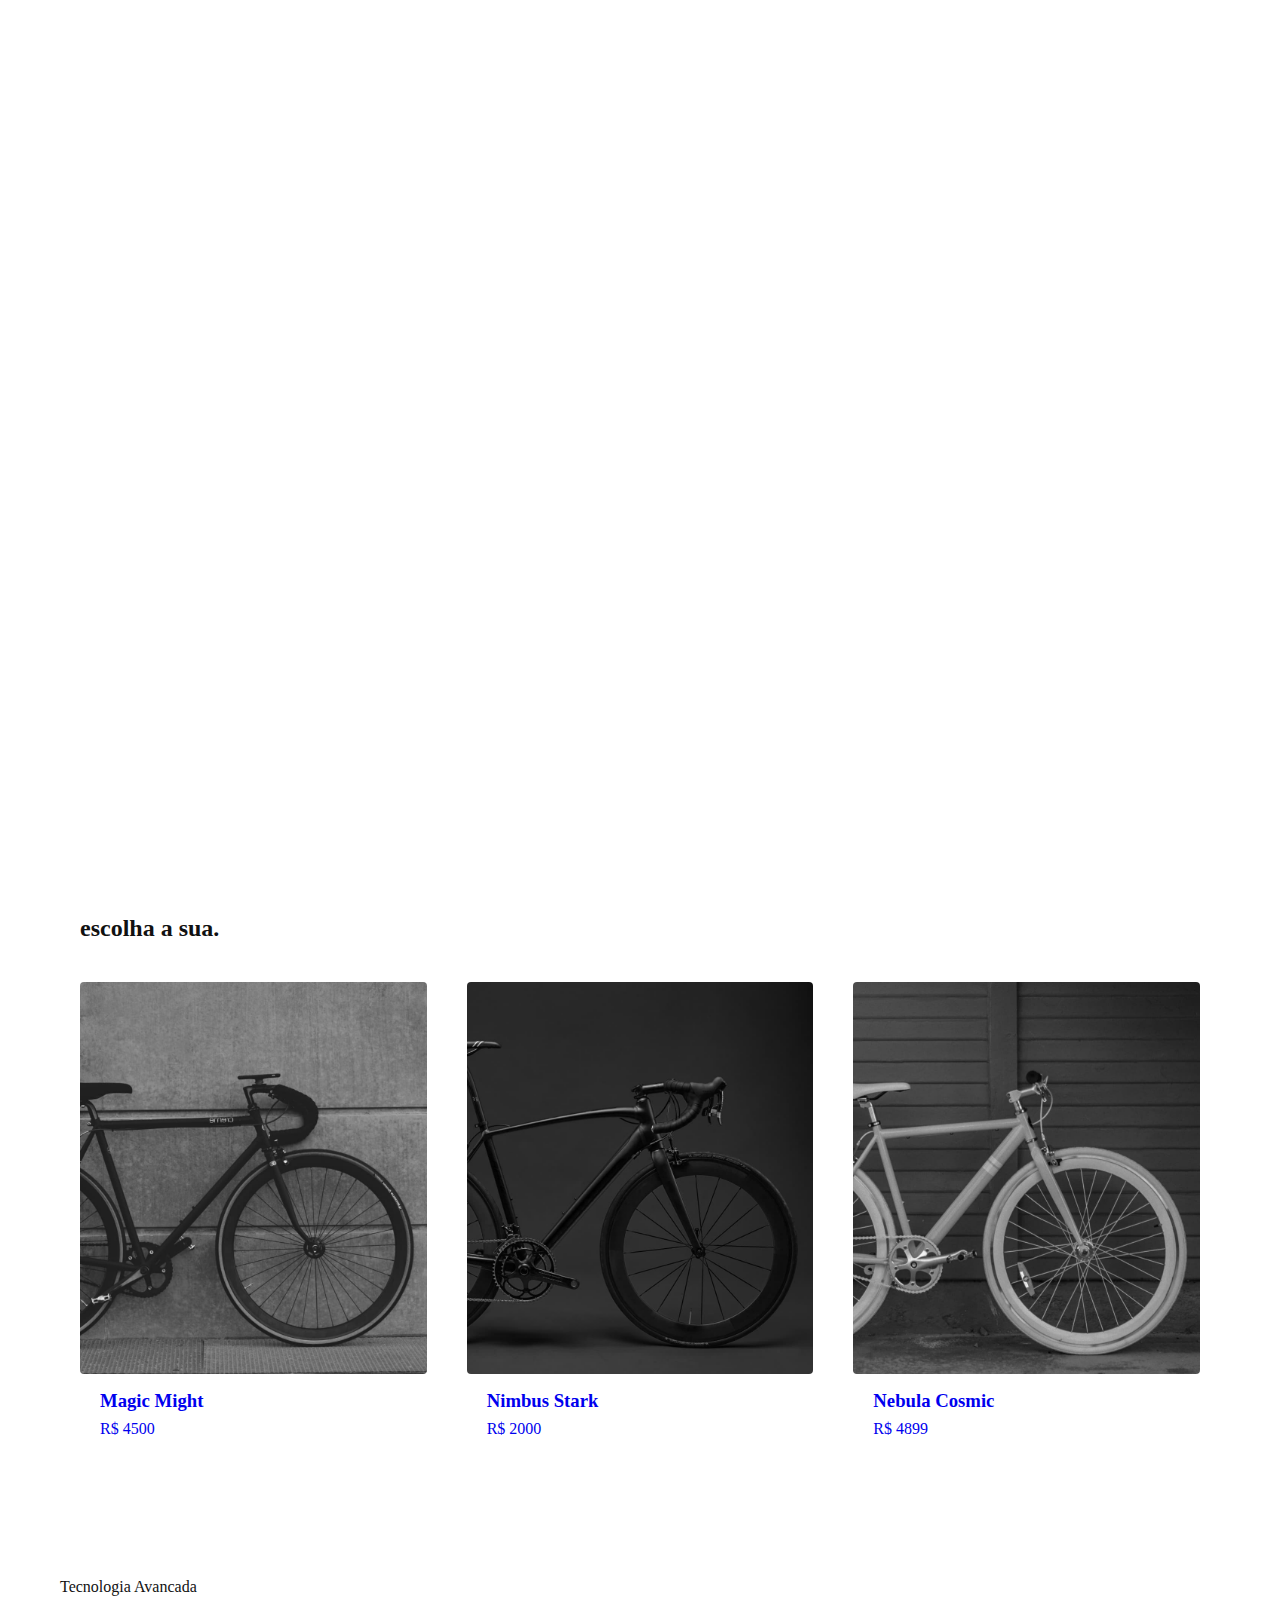
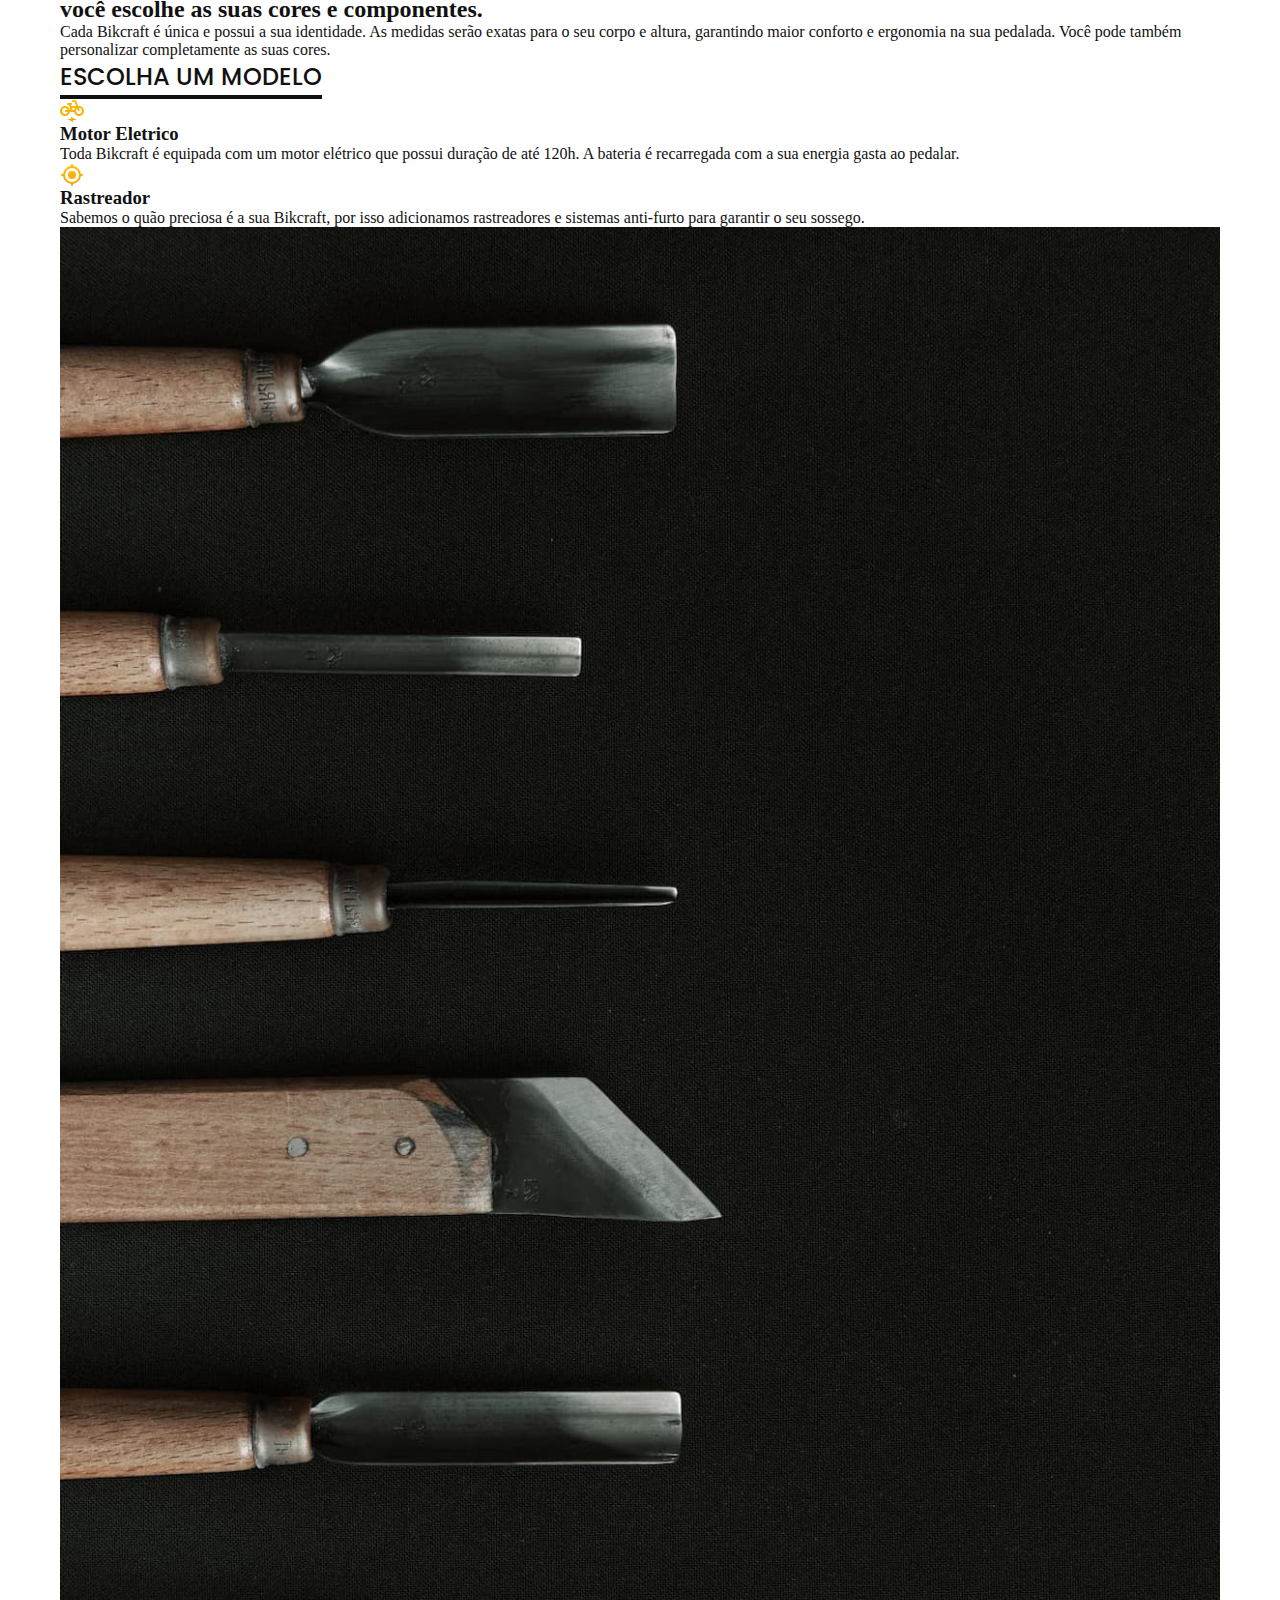
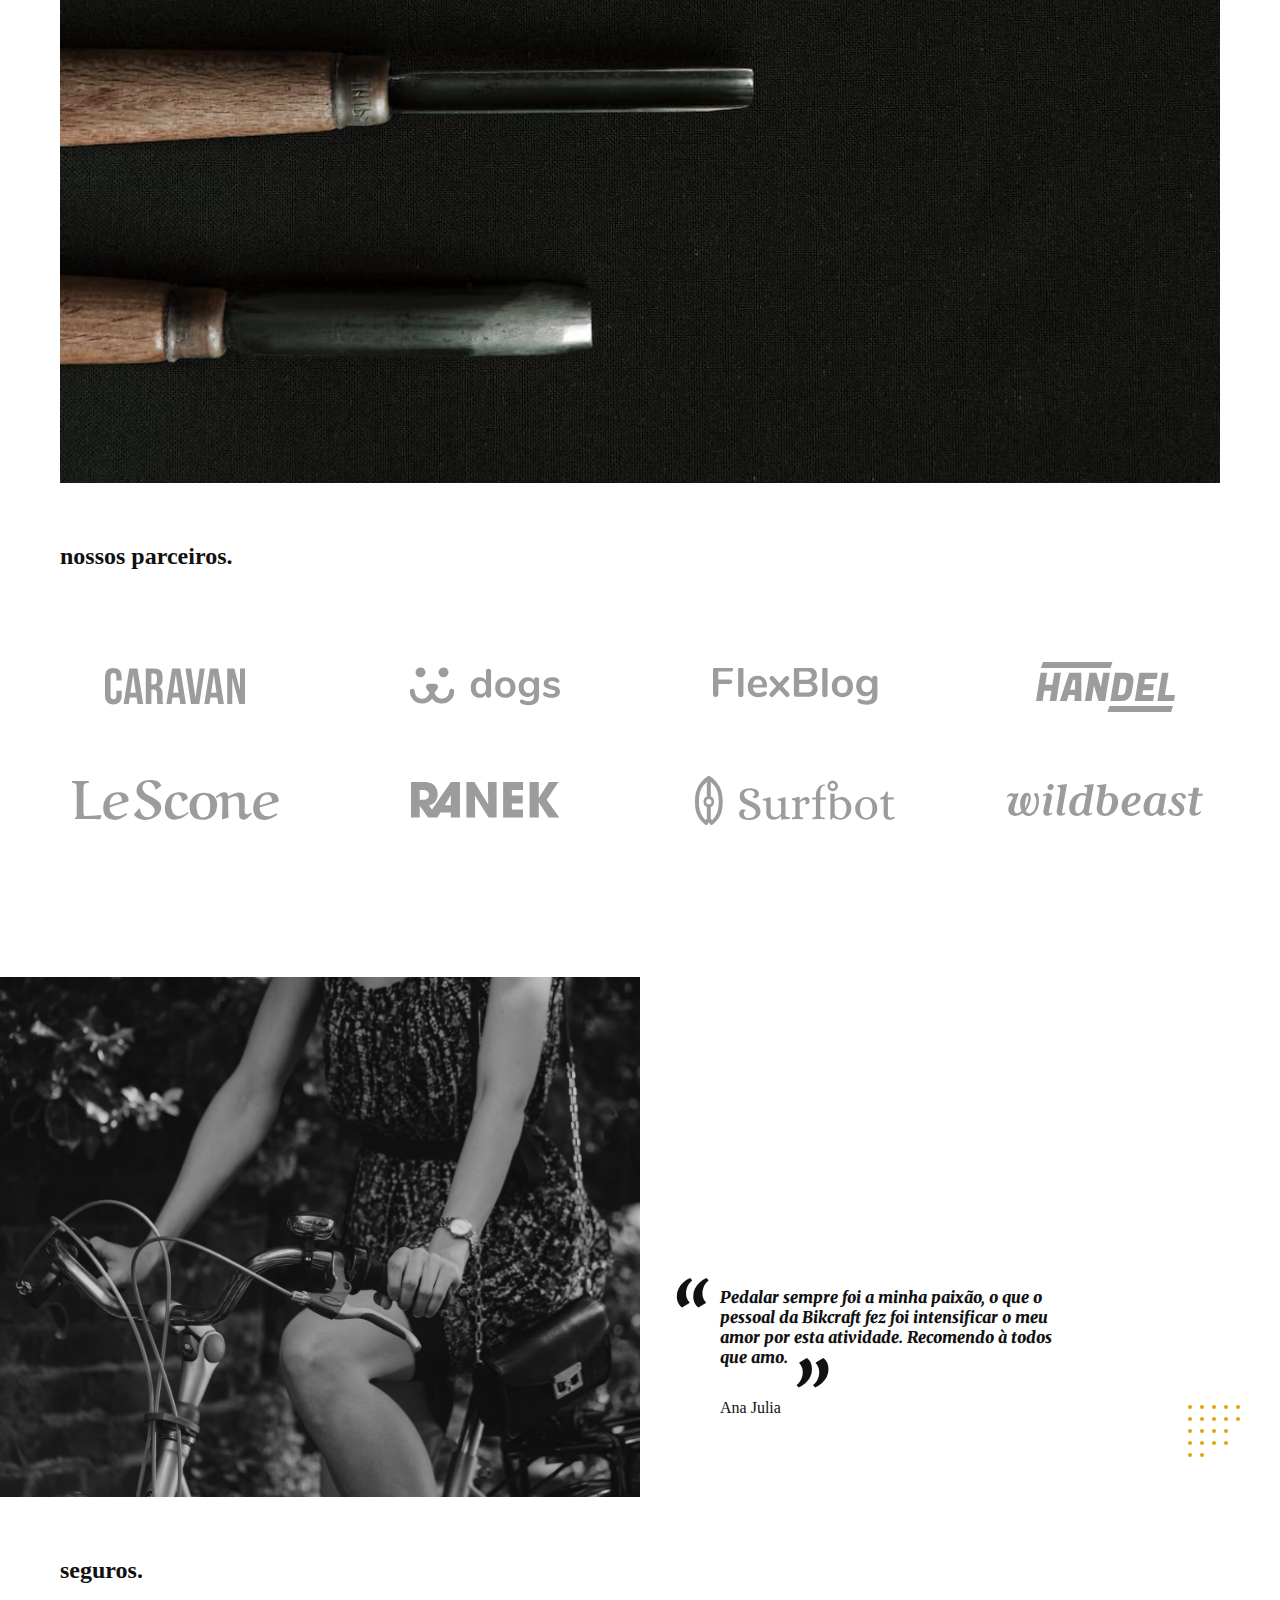
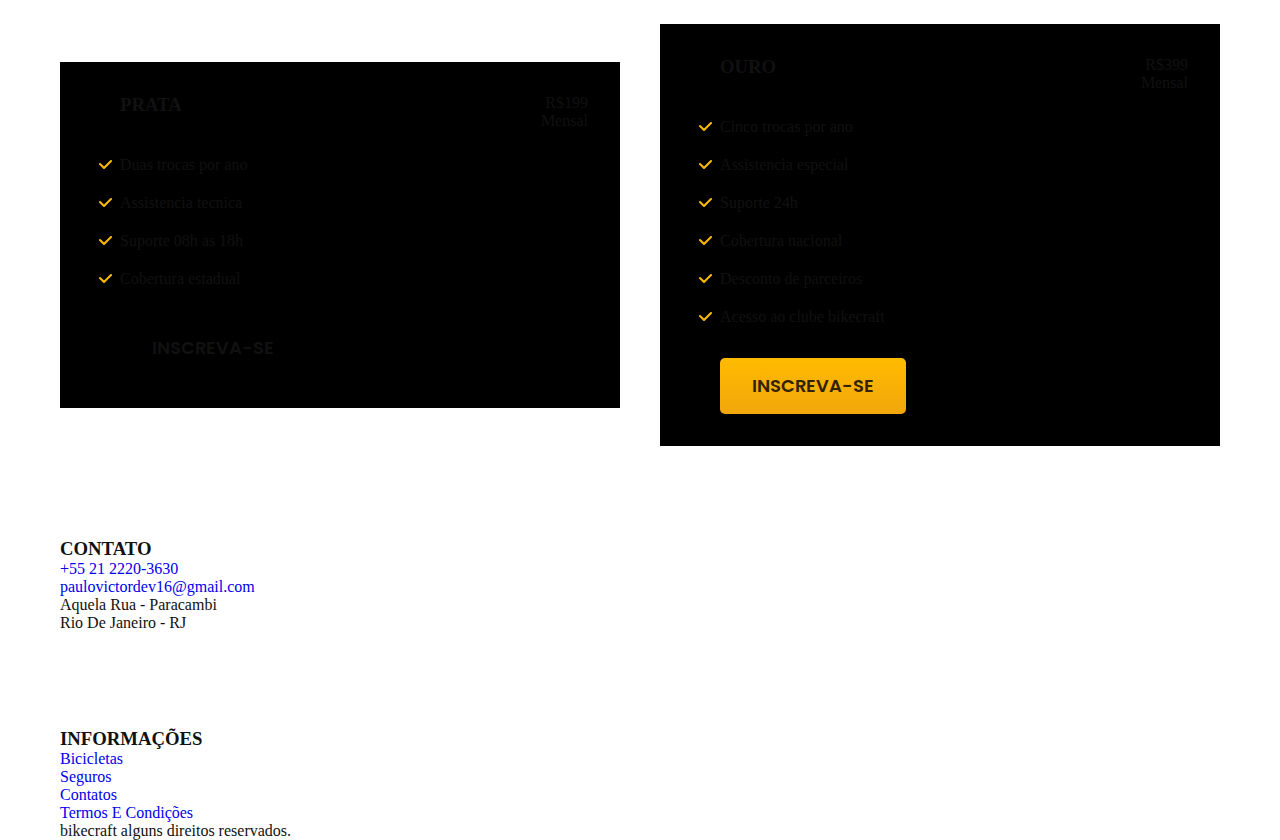
==== commit e4da1381: "feat: adicao do favicon" ====
--- a/index.html
+++ b/index.html
@@ -23,9 +23,15 @@
       href="https://fonts.googleapis.com/css2?family=Merriweather:ital,wght@1,900&display=swap"
       rel="stylesheet"
     />
+    <!--favicon-->
+    <link rel="icon" href="./favicon.svg" type="image/svg+xml" />
     <!--style css-->
     <link rel="preload" href="./css/style.css" as="style" />
     <link rel="stylesheet" href="./css/style.css" />
+    <!--script-->
+    <script>
+      document.documentElement.classList.add("js");
+    </script>
     <title>Bikecraft - Bicicletas Elétricas</title>
   </head>
   <body>
@@ -59,16 +65,18 @@
     <main class="main-bg">
       <div class="introducao container">
         <div class="introducao-conteudo">
-          <h1 class="font-1-xxl cor-0">
+          <h1 class="font-1-xxl cor-0 fadeInLeft" data-anime="200">
             Bicicletas feitas sob medida<span class="cor-p1">.</span>
           </h1>
-          <p class="font-2-l cor-5">
+          <p class="font-2-l cor-5 fadeInLeft" data-anime="400">
             Bicicletas elétricas de alta precisão e qualidade, feitas sob medida
             para o cliente. Explore o mundo na sua velocidade com a Bikcraft.
           </p>
-          <a class="botao" href="./bicicletas.html">Escolha A Sua</a>
-        </div>
-        <picture>
+          <a class="botao fadeInLeft" data-anime="600" href="./bicicletas.html"
+            >Escolha A Sua</a
+          >
+        </div>
+        <picture data-anime="800" class="fadeInLeft">
           <source
             media="(max-width: 800px)"
             srcset="./img/bicicletas/nimbus.jpg"
@@ -335,5 +343,7 @@
         </p>
       </div>
     </footer>
+    <script src="./js/plugins/simple-anime.js"></script>
+    <script src="./js/script.js"></script>
   </body>
 </html>
--- a/css/style.css
+++ b/css/style.css
@@ -8,6 +8,7 @@
 @import url("./utilidades/cores.css");
 @import url("./utilidades/componentes.css");
 @import url("../css/utilidades/formulario.css");
+@import url("./utilidades/animacao.css");
 
 /*home*/
 @import url("./home/introducao.css");
@@ -34,3 +35,6 @@
 /*contato*/
 @import url("../css/contato/contato.css");
 @import url("../css/contato/lojas.css");
+
+/*orcamento*/
+@import url("../css/orcamento/orcamento.css");
--- a/css/style.css
+++ b/css/style.css
@@ -8,6 +8,7 @@
 @import url("./utilidades/cores.css");
 @import url("./utilidades/componentes.css");
 @import url("../css/utilidades/formulario.css");
+@import url("./utilidades/animacao.css");
 
 /*home*/
 @import url("./home/introducao.css");
@@ -34,3 +35,6 @@
 /*contato*/
 @import url("../css/contato/contato.css");
 @import url("../css/contato/lojas.css");
+
+/*orcamento*/
+@import url("../css/orcamento/orcamento.css");
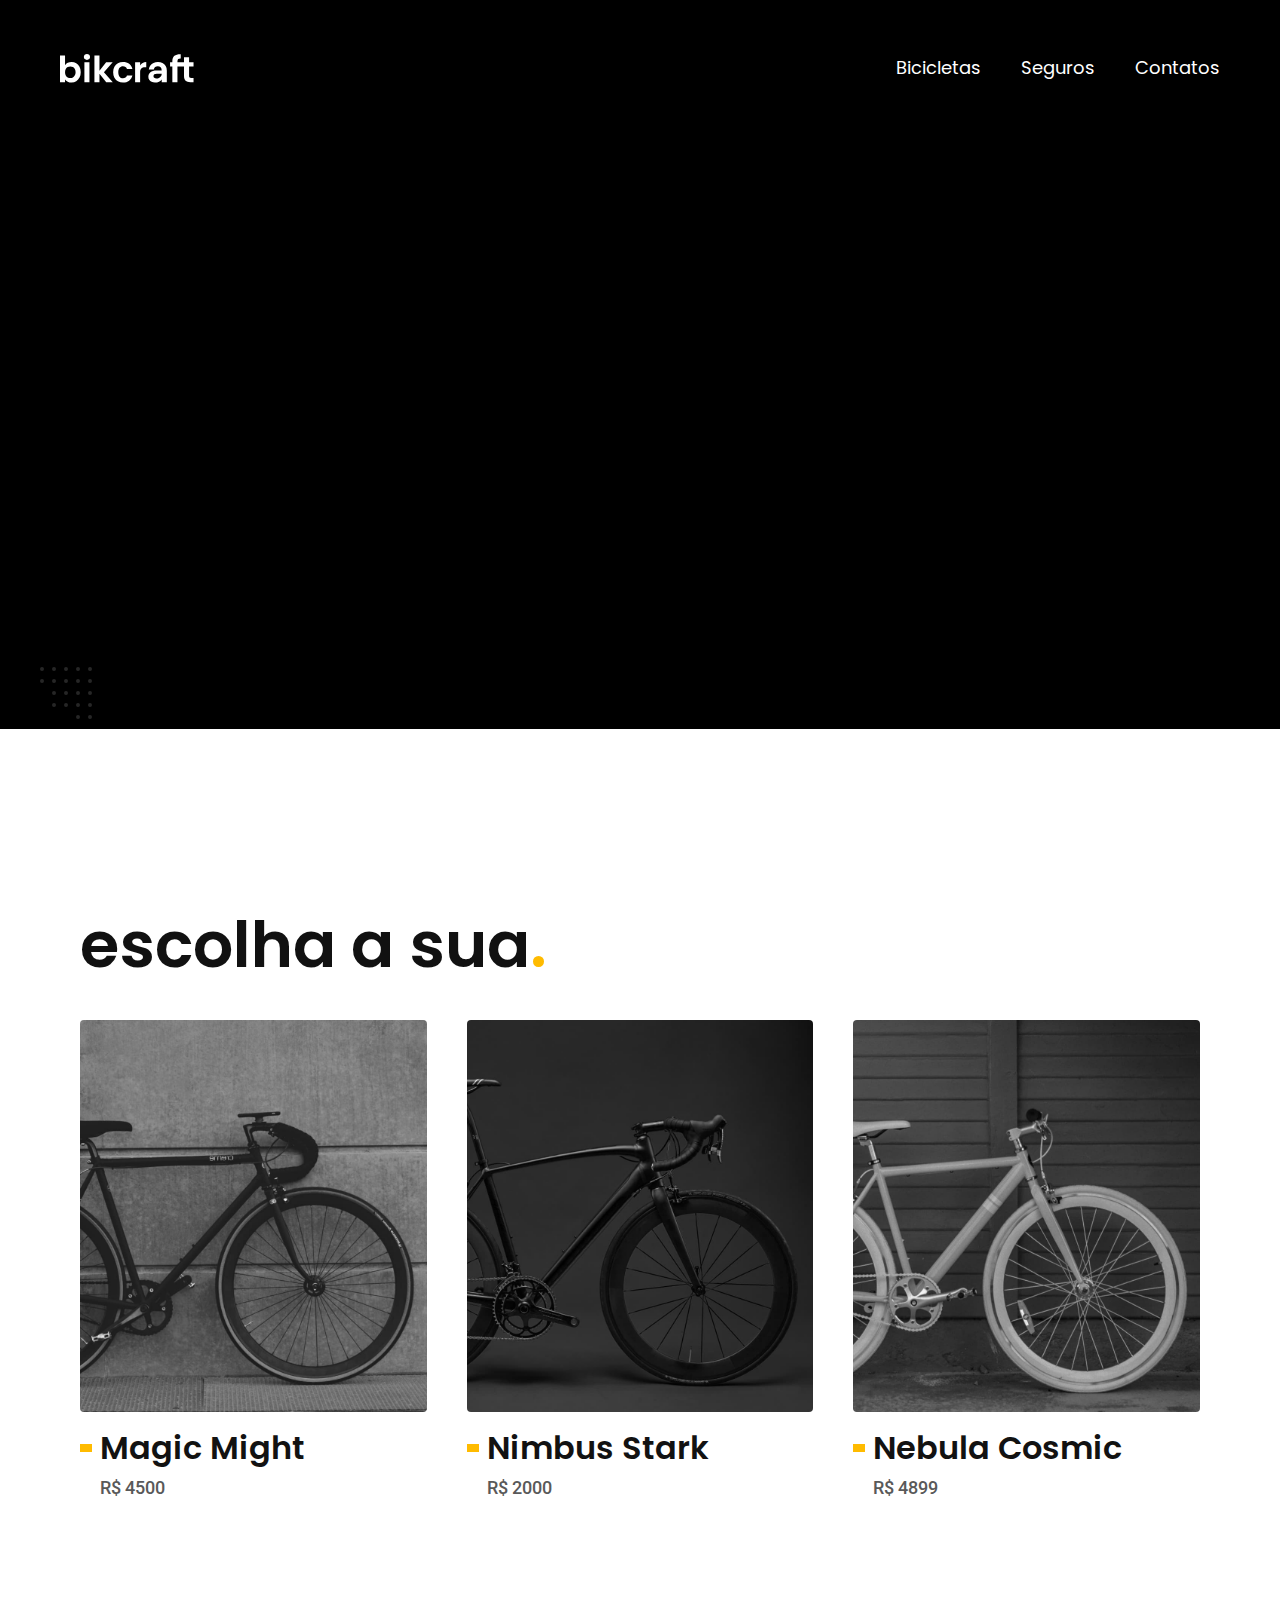
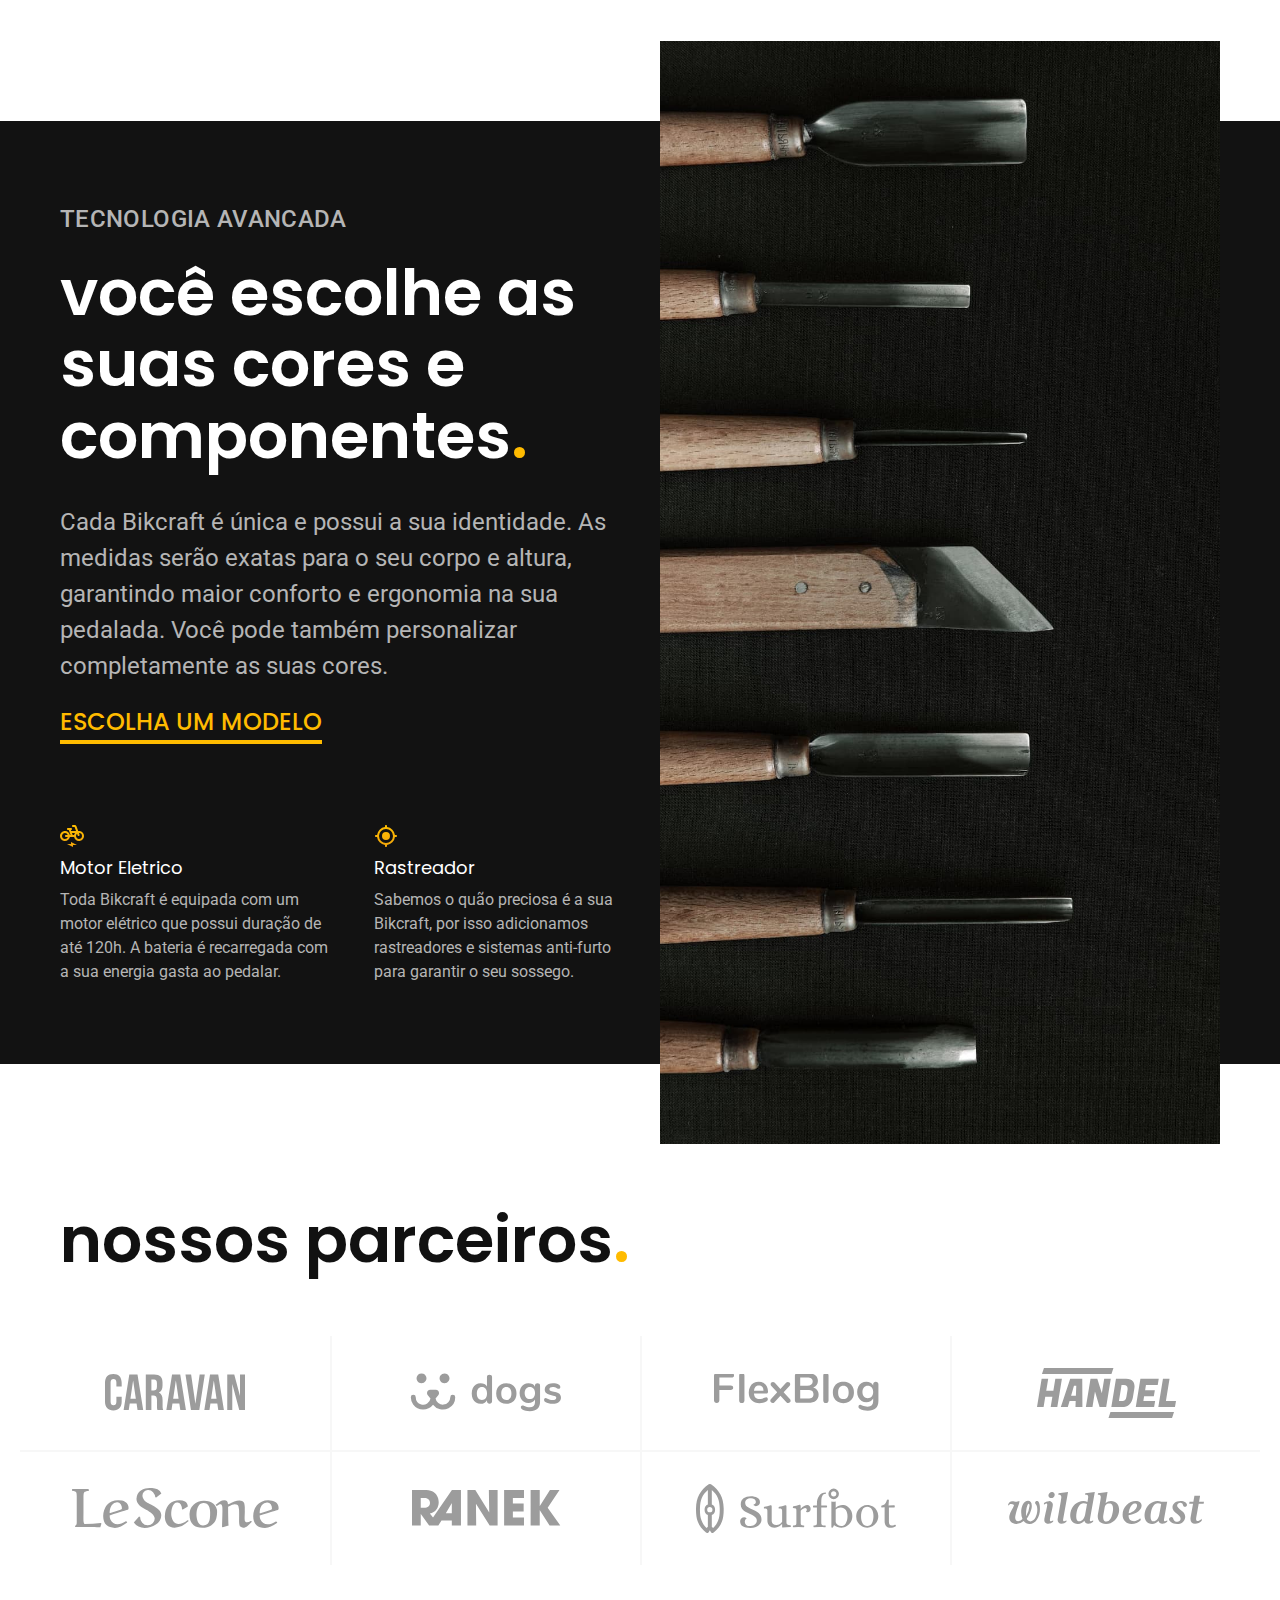
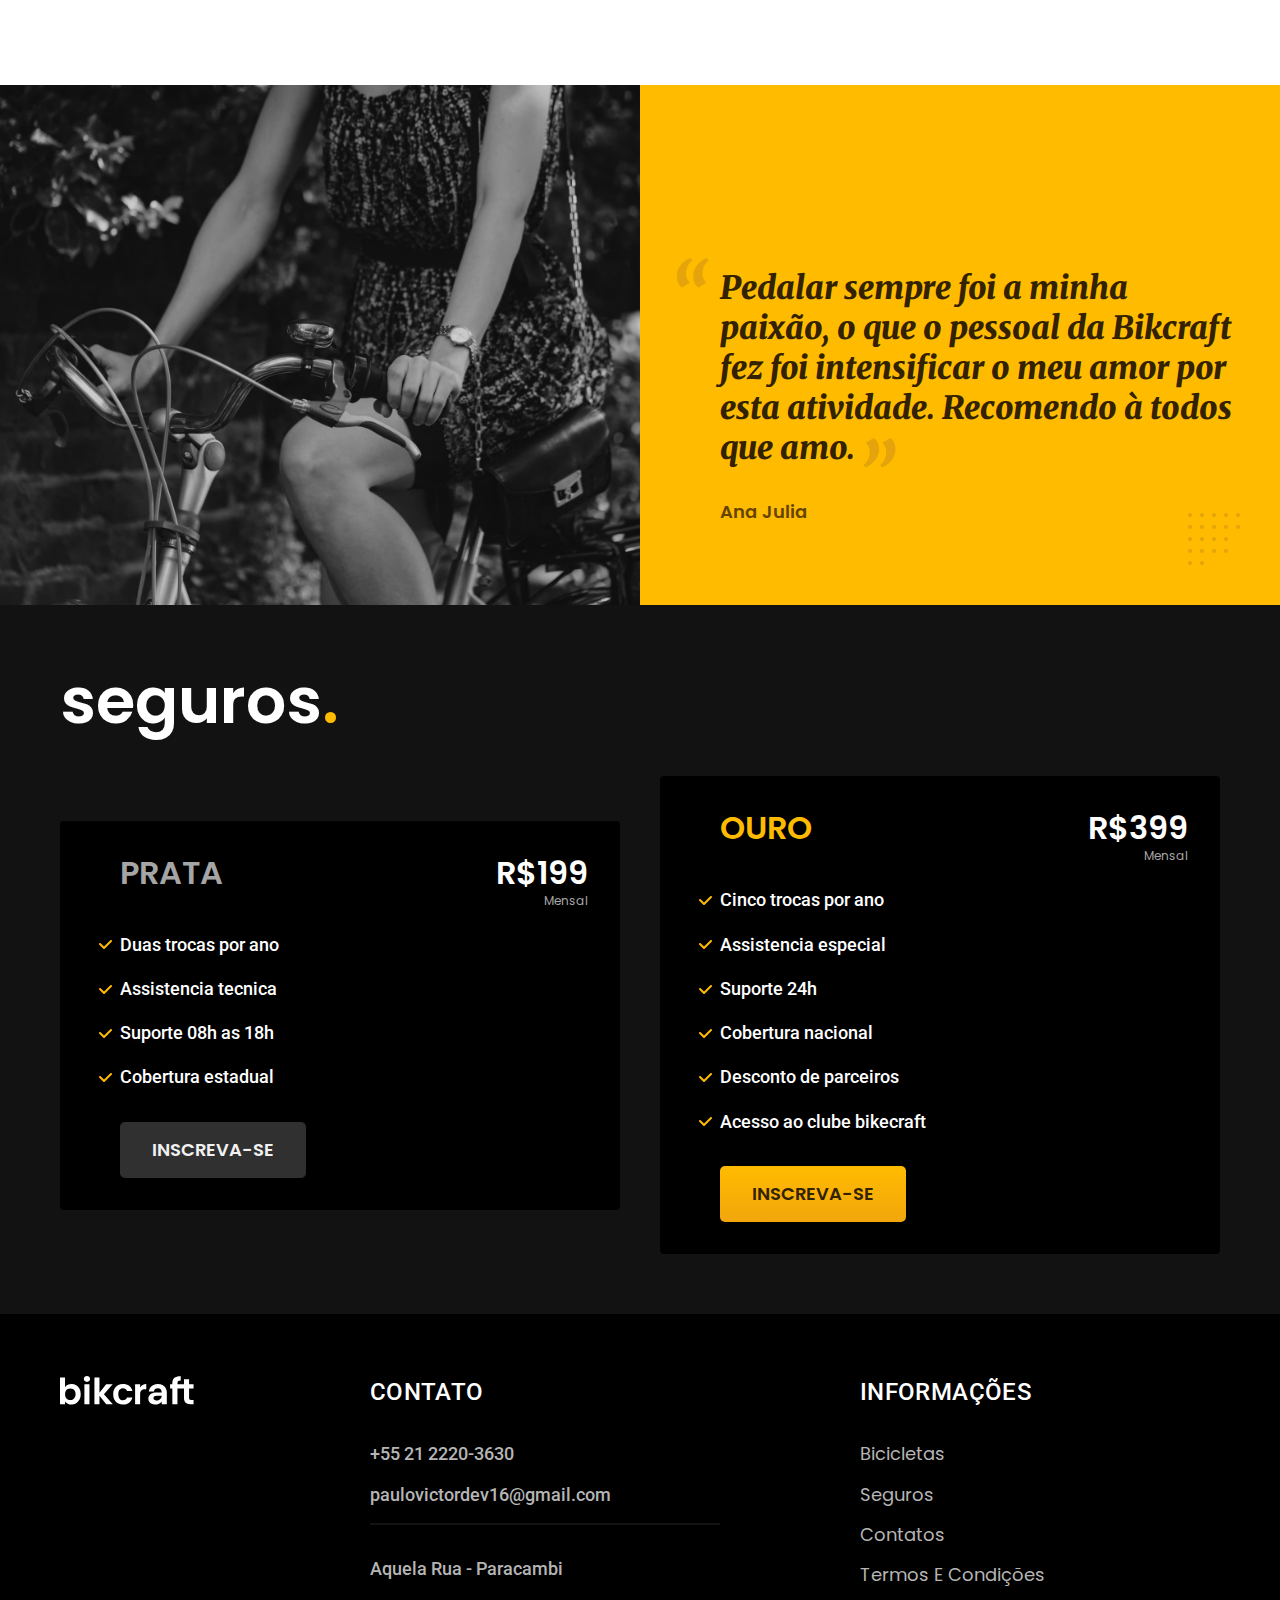
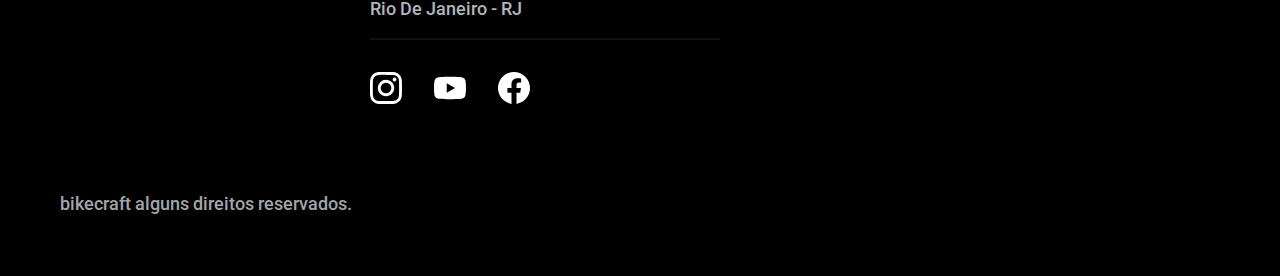
==== commit cef868a1: "perf: css.min adicionado" ====
--- a/index.html
+++ b/index.html
@@ -9,29 +9,22 @@
       name="description"
       content="Bikecraft, bicicletas elétricas de alta precisão e qualidade, feitas sob medida para o cliente."
     />
-    <!--google font poppins + roboto-->
-    <link rel="preconnect" href="https://fonts.googleapis.com" />
-    <link rel="preconnect" href="https://fonts.gstatic.com" crossorigin />
-    <link
-      href="https://fonts.googleapis.com/css2?family=Poppins:wght@400;600&family=Roboto:wght@400;500&display=swap"
-      rel="stylesheet"
-    />
-    <!--google font merriweather-->
-    <link rel="preconnect" href="https://fonts.googleapis.com" />
-    <link rel="preconnect" href="https://fonts.gstatic.com" crossorigin />
-    <link
-      href="https://fonts.googleapis.com/css2?family=Merriweather:ital,wght@1,900&display=swap"
-      rel="stylesheet"
-    />
     <!--favicon-->
     <link rel="icon" href="./favicon.svg" type="image/svg+xml" />
     <!--style css-->
-    <link rel="preload" href="./css/style.css" as="style" />
-    <link rel="stylesheet" href="./css/style.css" />
+    <link rel="preload" href="./css/style.min.css" as="style" />
+    <link rel="stylesheet" href="./css/style.min.css" />
     <!--script-->
     <script>
       document.documentElement.classList.add("js");
     </script>
+    <!--fontes roboto + poppins + merriweather-->
+    <link rel="preconnect" href="https://fonts.googleapis.com" />
+    <link rel="preconnect" href="https://fonts.gstatic.com" crossorigin />
+    <link
+      href="https://fonts.googleapis.com/css2?family=Merriweather:ital,wght@1,900&family=Poppins:wght@400;600&family=Roboto:wght@400;500&display=swap"
+      rel="stylesheet"
+    />
     <title>Bikecraft - Bicicletas Elétricas</title>
   </head>
   <body>
--- a/css/style.min.css
+++ b/css/style.min.css
@@ -0,0 +1 @@
+*,::after,::before{padding:0;margin:0;box-sizing:border-box}body{color:#111}img{display:block;max-width:100%}ul{list-style:none}a{text-decoration:none}img[src$=".jpg"]{border-radius:4px}.header-bg{padding:20px;background-color:var(--cor-c12)}.header{display:flex;align-items:center;justify-content:space-between;flex-wrap:wrap;gap:20px;padding-top:20px;padding-bottom:20px}.header-menu{display:flex;align-items:center;flex-wrap:wrap;gap:40px}.header-menu li a{position:relative;display:inline-block;padding:16px 0;color:#fff}.header-menu li a::after{content:"";position:absolute;display:block;width:0;height:2px;margin-top:4px;transition:.3s;background-color:#fff}.header-menu a.ativo::after,.header-menu li a:hover:after{width:100%}@media (max-width:800px){.header-menu{gap:20px}.header-menu li a{border-radius:4px;padding:12px 16px;background-color:#111}.header-menu li a:hover{background-color:#2e2e2e}.header-menu li a::after{display:none}}@media (max-width:600px){.header-menu{gap:12px}.header-menu a{padding:8px 12px;font-size:14px}}.footer-bg{background:var(--cor-c12)}.footer{display:grid;grid-template-columns:3fr 5fr 4fr;gap:40px;padding-top:60px;padding-bottom:60px}.footer h3{margin-bottom:32px}.footer a:hover{color:var(--cor-w)}.footer-contato ul{margin-bottom:32px}.footer-contato li:nth-child(2n):after{content:"";display:block;max-width:350px;height:2px;margin-top:16px;background:var(--cor-c11)}.footer li{margin-bottom:16px}.footer-redes{display:flex;align-items:center;gap:32px}.footer-redes li::after{display:none!important}.footer-copy{grid-column:1/-1}@media (max-width:800px){.footer{grid-template-columns:repeat(2,1fr)}.footer .footer-img{display:none}}@media (max-width:600px){.footer{gap:60px;grid-template-columns:1fr}}.font-1-xxl{font:600 4rem/1.125 Poppins,Arial,sans-serif}.font-1-xs{font:400 0.75rem/1.35 Poppins,Arial,sans-serif}.font-1-m,.font-1-m-b{font:400 1.125rem/1.35 Poppins,Arial,sans-serif}.font-1-m-b{font-weight:600}.font-1-l{font:400 1.5rem/1.35 Poppins,Arial,sans-serif}.font-1-xl{font:600 2rem/1.25 Poppins,Arial,sans-serif}.font-1-xxl{font:600 4rem/1.12 Poppins,Arial,sans-serif}.font-1-s{font:400 1rem/1.5 Poppins,Arial,sans-serif}.font-2-l,.font-2-l-b{font:400 1.5rem/1.5 Roboto,Arial,sans-serif}.font-2-l-b{font-weight:500;letter-spacing:.015em;text-transform:uppercase}.font-2-xl{font:500 2rem/1.25 Roboto,Arial,sans-serif}.font-2-m{font:500 1.125rem/1.35 Roboto,Arial,sans-serif}.font-2-s{font:400 1rem/1.5 Roboto,Arial,sans-serif}.font-2-xs{font:400 0.875rem/1.43 Roboto,Arial,sans-serif}@media (max-width:1200px){.font-1-xxl{font-size:3rem}.font-2-l,.font-2-l-b{font-size:1.25rem}}@media (max-width:800px){.font-1-xxl{font-size:2rem}.font-1-xl,.font-2-xl{font-size:1.5rem}}:root{--cor-w:#ffffff;--cor-c1:#f7f7f7;--cor-c2:#f1f1f1;--cor-c3:#dedede;--cor-c4:#cdcdcd;--cor-c5:#b5b5b5;--cor-c6:#a5a5a5;--cor-c7:#737373;--cor-c8:#595959;--cor-c9:#404040;--cor-c10:#303030;--cor-c11:#121212;--cor-c12:#000000;--cor-p1:#ffbb00;--cor-p2:#e5a40b;--cor-p3:#a66f00;--cor-p4:#664400;--cor-p5:#332200}.cor-0{color:var(--cor-w)}.cor-1{color:var(--cor-c1)}.cor-2{color:var(--cor-c2)}.cor-3{color:var(--cor-c3)}.cor-4{color:var(--cor-c4)}.cor-5{color:var(--cor-c5)}.cor-6{color:var(--cor-c6)}.cor-7{color:var(--cor-c7)}.cor-8{color:var(--cor-c8)}.cor-9{color:var(--cor-c9)}.cor-10{color:var(--cor-c10)}.cor-11{color:var(--cor-c11)}.cor-12{color:var(--cor-c12)}.cor-p1{color:var(--cor-p1)}.cor-p2{color:var(--cor-p2)}.cor-p3{color:var(--cor-p3)}.cor-p4{color:var(--cor-p4)}.cor-p5{color:var(--cor-p5)}.container{max-width:1200px;padding-right:20px;padding-left:20px;margin:0 auto}.titulo{background:url("../img/dec/top-right.svg") no-repeat top right 20px}.botao{max-width:max-content;font:600 1.125rem/1.35 Poppins,sans-serif;display:inline-block;padding:16px 32px;border-radius:5px;text-transform:uppercase;border:none;cursor:pointer;box-shadow:0 1px 2px rgba(0,0,0,.1);background:linear-gradient(#fb0,#f2a60c);color:#320}.botao:hover{background:linear-gradient(#ffb60d,#e59317)}.botao.secundario{color:var(--cor-c2);background:var(--cor-c10)}.botao.secundario:hover{background:var(--cor-c9)}.botao.seta{display:flex;align-items:center}.botao.seta::after{content:"";display:inline-block;width:18px;height:10px;margin-left:12px;transition:.4s;background:url("../img/icones/seta.svg")}.botao.seta:hover::after{transform:translateX(4px)}.link{display:inline-block;font:500 1.5rem/1.5 Poppins,sans-serif;text-transform:uppercase;transition:.3s;color:var(--cor-p1)}.link::after{content:"";display:block;width:100%;height:4px;background-color:currentColor}.link:hover{color:var(--cor-w)}@media (max-width:600px){.botao{font-size:1rem;padding:12px 16px}}.titulo-bg{padding-top:60px;padding-bottom:60px;background-color:var(--cor-c11)}.titulo-bg p{margin-bottom:4px}@media (max-width:800px){.titulo-bg{padding-top:40px;padding-bottom:40px}.titulo p{font-size:1rem;font-weight:400;text-transform:lowercase}}.form{display:grid;gap:20px;grid-template-columns:1fr 1fr}.form .col-2{grid-column:span 2}.form label{font:600 1rem/1.5 Poppins,sans-serif;display:block;margin-bottom:4px}.form input[type=email],.form input[type=text],.form textarea{font:400 1rem/1.5 Roboto,sans-serif;padding:12px;border-radius:4px;width:100%;border:1px solid var(--cor-c2);background:var(--cor-c1)}.form input[type=email]:focus,.form input[type=text]:focus,.form textarea:focus{outline:0;border-color:var(--cor-p1);background:var(--cor-w);box-shadow:0 0 0 2px #fea}textarea{margin-bottom:24px}@media (max-width:600px){.form{grid-template-columns:1fr}.form .col-2{grid-column:1}}.js .fadeInDown{transform:translate3d(0,-20px,0)}.js .fadeInUp{transform:translate3d(0,20px,0)}.js .fadeInRight{transform:translate3d(20px,0,0)}.js .fadeInLeft{transform:translate3d(-20px,0,0)}.js [data-anime]{opacity:0}.js .anime{opacity:1;transform:none;transition:transform .8s,opacity .8s}.main-bg{position:relative;background:var(--cor-c12) url("../img/dec/bottom-left.svg") no-repeat bottom 130px left 40px;box-shadow:inset 0 -120px #fff}.introducao{display:grid;gap:20px;grid-template-columns:repeat(2,1fr)}.introducao-conteudo{padding-bottom:200px;align-self:end}.introducao-conteudo h1{margin-bottom:32px}.introducao-conteudo p{margin-bottom:20px}.introducao img{border-radius:4px;width:100%;height:100%;object-position:bottom right;object-fit:cover}@media (max-width:800px){.main-bg{padding-top:40px;box-shadow:inset 0 -60px #fff;background-color:#111}.introducao{grid-template-columns:1fr;gap:32px}.introducao-conteudo{padding-bottom:0}.introducao h1{margin-bottom:16px}.introducao img{width:100%;height:300px}}.tecnologia-bg{box-shadow:inset 0 80px var(--cor-w),inset 0 -80px var(--cor-w);background-color:var(--cor-c11)}.tecnologia{display:grid;grid-template-columns:repeat(2,1fr);gap:40px}.tecnologia-imagem img{width:100%;height:100%;object-fit:cover;object-position:left}.tecnologia-conteudo{padding:160px 0}.tecnologia-conteudo>span{display:inline-block;margin-bottom:20px}.tecnologia-conteudo h2{margin-bottom:32px}.tecnologia-conteudo>p{margin-bottom:20px}.tecnologia a{margin-bottom:80px}.tecnologia-vantagens{display:flex;gap:40px}.tecnologia-vantagens h3{width:max-content;margin-bottom:8px}.tecnologia-vantagens img{width:24px;margin-bottom:8px}@media (max-width:800px){.tecnologia-bg{box-shadow:initial}.tecnologia{grid-template-columns:1fr}.tecnologia-conteudo{padding:60px 0}.tecnologia-imagem{display:none}.tecnologia a{margin-bottom:60px}}@media (max-width:600px){.tecnologia-vantagens{flex-direction:column}}.parceiros{padding:60px 0 120px 0}.parceiros h2{margin-bottom:60px}.parceiros ul{max-width:1400px;margin:0 auto;padding:0 20px;display:grid;grid-template-columns:repeat(4,1fr)}.parceiros li{display:flex;padding:32px;border-left:2px solid var(--cor-c1)}.parceiros li:first-child,.parceiros li:nth-child(5){border-left:none}.parceiros li:nth-child(n+5){border-top:2px solid var(--cor-c1)}.parceiros img{margin:auto}@media (max-width:800px){.parceiros{padding-bottom:60px}.parceiros h2{margin-bottom:20px}.parceiros ul{grid-template-columns:repeat(2,1fr)}.parceiros li{padding:20px}.parceiros li:nth-child(n+3){border-top:2px solid var(--cor-c1)}.parceiros li:nth-child(odd){border-left:none}}.depoimento{display:grid;grid-template-columns:repeat(2,1fr);overflow:hidden;background-color:var(--cor-p1)}.depoimento img{height:100%;width:100%;object-fit:cover;border-radius:0}.depoimento-conteudo{padding:40px 40px 80px 80px;align-self:flex-end;background:url("../img/dec/bottom-right-p.svg") no-repeat bottom 40px right 40px}.depoimento-conteudo p{position:relative;max-width:32ch;font-family:Merriweather,serif;font-style:italic;font-weight:900;margin-bottom:32px}.depoimento p::after,.depoimento p::before{position:absolute;font-size:5rem;color:var(--cor-p2)}.depoimento p::before{content:"“";left:-50px;top:-20px}.depoimento p::after{content:"”"}@media (min-width:1200px){.depoimento img{max-height:520px}}@media (max-width:800px){.depoimento{text-align:center;grid-template-columns:1fr}.depoimento img{max-height:200px}.depoimento-conteudo{padding:40px 20px;justify-self:center}}.bicicletas-bg:nth-child(odd){background:linear-gradient(to right,var(--cor-w) 30%,var(--cor-c11) 0)}.bicicletas{display:grid;grid-template-columns:repeat(2,1fr);gap:40px;padding-top:60px;padding-bottom:60px;background:url("../img/dec/top-right.svg") no-repeat top 40px right 40px}.bicicletas-imagem{display:grid}.bicicletas-imagem img{grid-area:1/1}.bicicletas-imagem span{grid-area:1/1;place-self:start end;display:inline-block;margin-top:20px;padding:8px 16px 8px 8px;border-radius:4px 0 0 4px;background-color:var(--cor-c12)}.bicicletas-conteudo{display:grid;grid-template-columns:1fr auto;align-content:start}.bicicletas-conteudo img{width:24px}.bicicletas h2,.bicicletas p{grid-column:1/-1}.bicicletas h2{margin-bottom:20px}.bicicletas h2::before{content:"";display:block;width:12px;height:8px;margin-bottom:8px;background-color:var(--cor-p1)}.bicicletas p{margin-bottom:32px}.bicicletas li{display:flex;gap:8px;align-items:center}.bicicletas li+li{margin-top:16px}.bicicletas a{align-self:end}@media (max-width:900px){.bicicletas-bg:nth-child(odd){background:var(--cor-c11)}.bicicletas{grid-template-columns:1fr;gap:20px;padding-top:40px;padding-bottom:40px}}@media (max-width:600px){.bicicletas-conteudo{grid-template-columns:1fr}.bicicletas ul{display:grid;align-items:center;font-size:1rem;grid-template-columns:1fr 1fr;margin-bottom:32px}.bicicletas a{place-self:start}}.bicicletas-lista{padding:60px 20px 120px 20px;max-width:1200px;margin:0 auto}.bicicletas-lista a{display:block}.bicicletas-lista h2{margin-bottom:40px}.bicicletas-lista ul{display:flex;overflow-x:auto;padding:0 20px 20px 20px;gap:40px;max-width:1400px;margin:0 auto}#bicicleta .bicicletas-lista ul{padding:0 0 20px 0}.bicicletas-lista li{min-width:280px}.bicicletas-lista img{margin-bottom:16px}.bicicletas-lista h3{display:flex;align-items:center;margin-bottom:8px}.bicicletas-lista h3::before{content:"";display:inline-block;margin-right:8px;width:12px;height:8px;background-color:var(--cor-p1);transition:width .3s}.bicicletas-lista a:hover h3::before{width:24px}.bicicletas-lista li span{margin-left:20px}@media (max-width:800px){.bicicletas-lista{padding:60px 20px}.bicicletas-lista ul{gap:20px}}.seguros-bg{background-color:var(--cor-c11)}.seguros{padding-top:60px;padding-bottom:60px;gap:40px;align-items:center;justify-items:space-around;display:grid;grid-template-columns:repeat(2,1fr)}#seguros .seguros{padding-top:24px}.seguros h2{grid-column:1/-1}.seguros-item{display:grid;grid-template-columns:1fr auto;padding:32px 32px 32px 60px;border-radius:4px;background-color:var(--cor-c12)}.seguros-item h3{margin-bottom:40px}.seguros-item span{display:block;text-align:right;grid-column:2}.seguros-item ul{margin-bottom:32px;grid-column:1/-1}.seguros-item li{position:relative;display:flex;align-items:center}.seguros-item li+li{margin-top:20px}.seguros-item li::before{content:"";position:absolute;display:inline-block;width:13px;height:9px;left:-21px;background-image:url("../img/icones/lista.svg")}.seguros-item a{grid-column:1/-1}@media (max-width:800px){.seguros{grid-template-columns:1fr}}.vantagens-bg{background-color:var(--cor-c12)}.vantagens{padding-top:120px;padding-bottom:120px}.vantagens h2{margin-bottom:60px}.vantagens ul{display:grid;gap:40px 80px;grid-template-columns:repeat(auto-fit,minmax(280px,max-content))}.vantagens h3,.vantagens img{margin-bottom:8px}@media (max-width:800px){.vantagens{padding-top:60px;padding-bottom:60px}.vantagens h2{margin-bottom:40px}.vantagens ul{gap:20px}}.perguntas{padding-top:120px;padding-bottom:120px}.perguntas h2{margin-bottom:60px}.perguntas dl>div{padding:20px;border-radius:4px}.perguntas dl>div:nth-child(odd){background-color:var(--cor-c1)}.perguntas button{display:grid;align-items:center;width:100%;grid-template-columns:auto 1fr auto;gap:8px;text-align:left;border:none;background:0 0;cursor:pointer}.perguntas button::before{content:"";display:inline-block;width:12px;height:8px;background-color:var(--cor-p1)}.perguntas button::after{content:"";display:inline-block;width:14px;height:6px;background:url("../img/icones/seta-abrir.svg");transition:.3s}.perguntas button:hover::after,.perguntas button[aria-expanded=true]::after{rotate:180deg}.js .perguntas dd{display:none}.js .perguntas dd.ativa{display:block}.perguntas dd{padding-left:20px;padding-top:16px;max-width:80ch}@media (max-width:800px){.perguntas{padding-top:60px;padding-bottom:60px}.perguntas h2{margin-bottom:40px}}.termos{padding-top:80px;padding-bottom:80px}.termos h2{font-weight:600;margin-bottom:20px}.termos p+h2{margin-top:40px}.termos p{max-width:75ch;margin-bottom:31px}.bicicleta{display:grid;align-items:flex-start;gap:40px;padding-top:60px;padding-bottom:60px;grid-template-columns:repeat(2,1fr)}#bicicleta .titulo p{text-transform:uppercase}.bicicleta-imagem{display:flex;flex-wrap:wrap;gap:20px}.bicicleta-imagem img{flex:1;min-width:200px}.bicicleta-imagem img:first-child{min-width:100%}.bicicleta-conteudo>p{margin-bottom:32px}.bicicleta-comprar{display:grid;align-items:center;justify-items:start;gap:8px 12px;margin-bottom:32px;grid-template-columns:max-content auto}.bicicleta-comprar a{grid-row:span 2}.bicicleta-comprar span{display:flex;align-items:center;padding:4px 8px;gap:8px;border-radius:4px;background-color:var(--cor-c12)}.bicicleta-conteudo h2{text-transform:uppercase;letter-spacing:.015em;margin-bottom:12px}.bicicleta-ficha,.bicicleta-informacoes{padding:32px;border-radius:4px;background-color:var(--cor-c12)}.bicicleta-informacoes{display:grid;grid-template-columns:repeat(2,1fr);gap:32px;margin-bottom:40px}.bicicleta-informacoes img{width:24px;margin-bottom:8px}.bicicleta-informacoes h3{margin-bottom:8px}.bicicleta-ficha li{display:flex;padding:4px 0;align-items:center;justify-content:space-between;border-bottom:1px solid var(--cor-c11)}.bicicleta-ficha li:last-child{border-bottom:none}.bicicleta-ficha span{color:var(--cor-c6)}@media (max-width:900px){.bicicleta{padding-top:40px;padding-bottom:40px;grid-template-columns:1fr}.bicicleta-imagem{grid-row:2}}@media (max-width:400px){.bicicleta-comprar,.bicicleta-informacoes{grid-template-columns:1fr}}.seguro-bg{background-color:var(--cor-c11);box-shadow:inset 0 120px var(--cor-w),inset 0 -120px var(--cor-c12)}.seguro{display:grid;gap:40px;grid-template-columns:repeat(2,1fr)}.seguro-imagem img{height:100%;width:100%;object-fit:cover;object-position:top center}.seguro-conteudo{padding-top:180px;padding-bottom:180px}.seguro h2{margin-bottom:32px}.seguro p{margin-bottom:20px}@media (max-width:800px){.seguro-bg{background-color:var(--cor-c11);box-shadow:inset 0 -60px var(--cor-c12)}.seguro{grid-template-columns:1fr}.seguro-imagem{height:200px}.seguro-conteudo{grid-row:1;padding-top:40px;padding-bottom:0}}#contato{background:linear-gradient(var(--cor-c11) 600px,var(--cor-c1) 0)}.contato{display:grid;grid-template-columns:5fr 7fr}.contato-dados,.contato-formulario{padding:60px;box-shadow:0 1px 2px rgba(0,0,0,.1)}.contato-dados{border-radius:5px 0 0 5px;background:var(--cor-c12) url("../img/dec/bottom-left.svg") no-repeat bottom 20px left 20px}.contato-dados h2{margin-bottom:60px}.contato-endereco{margin-bottom:32px;padding-left:28px;background:url("../img/icones/local.svg") no-repeat 0 2px}.contato-endereco p{margin-bottom:8px}.contato-meios a{display:block;margin-bottom:8px;max-width:max-content;padding-left:28px}.contato-meios a:hover{color:var(--cor-w)}.contato-meios a:first-child{background:url("../img/icones/email.svg") no-repeat 0 2px}.contato-meios a:nth-child(2){margin-bottom:32px}.contato-meios a:nth-child(3){background:url("../img/icones/telefone.svg") no-repeat 0 2px;margin-bottom:60px}.contato-redes{display:flex;gap:32px;padding-left:28px}.contato-formulario{border-radius:0 5px 5px 0;background:var(--cor-w) url("../img/dec/bottom-right.svg") no-repeat bottom 20px right 20px}@media (max-width:860px){.contato{grid-template-columns:1fr}.contato-dados,.contato-formulario{padding:20px}.contato-dados{border-radius:5px 5px 0 0;background:var(--cor-c12)}.contato-dados h2,.contato-meios a:nth-child(3){margin-bottom:32px}.contato-redes{margin-bottom:32px}.contato-formulario{border-radius:0 0 5px 5px}}.lojas{display:grid;gap:0 40px;padding-top:120px;padding-bottom:120px;grid-template-columns:repeat(2,1fr)}.lojas h2{grid-column:1/-1;margin-bottom:60px}.lojas img{border-radius:4px 4px 0 0}.lojas-item{border-radius:0 0 4px 4px;box-shadow:0 1px 2px rgba(0,0,0,.1);background:var(--cor-w)}.lojas-conteudo{display:grid;gap:32px 16px;padding:32px;grid-template-columns:repeat(2,1fr)}.lojas-conteudo h3,.lojas-tempo{grid-column:1/-1}.lojas-dados{display:grid;gap:8px;padding-left:12px;border-left:2px solid var(--cor-c2)}.lojas-tempo{display:flex;align-items:center;gap:8px}@media (max-width:960px){.lojas{gap:20px;padding-top:60px;padding-bottom:60px}.lojas h2{margin-bottom:32px}.lojas-conteudo{grid-template-columns:1fr}}@media (max-width:700px){.lojas{grid-template-columns:1fr}}#orcamento{background:linear-gradient(var(--cor-c11) 600px,var(--cor-c1) 0)}.orcamento{display:grid;grid-template-columns:5fr 7fr;padding-bottom:120px}.orcamento h2{display:flex;align-items:center;position:relative;text-transform:uppercase}.orcamento h2::before{content:"";display:inline-block;position:absolute;width:4px;height:8px;left:-12px;background-color:var(--cor-p1)}.orcamento-dados,.orcamento-produto{padding:60px;box-shadow:0 1px 2px rgba(0,0,0,.1)}.orcamento-produto{display:grid;grid-template-columns:repeat(2,1fr);align-content:flex-start;gap:20px;border-radius:5px 0 0 5px;background:var(--cor-c12) url("../img/dec/bottom-left.svg") no-repeat bottom 20px left 20px}.orcamento-produto>*{grid-column:1/-1}.orcamento-produto>label{grid-column:initial}.orcamento-produto label{font:400 1rem/1.5 Poppins,sans-serif;display:grid;grid-template-columns:auto 1fr auto;align-items:center;padding:12px 16px;border-radius:4px;cursor:pointer;border:1px solid var(--cor-c10);color:var(--cor-c4);background-color:var(--cor-c10)}.orcamento-produto input:focus+label{border:1px solid var(--cor-c12);box-shadow:0 0 0 2px var(--cor-p1)}.orcamento-produto label:hover{border-color:var(--cor-c9);background-color:var(--cor-c9)}.orcamento-produto label:focus{background-color:var(--cor-c9);box-shadow:0 0 0 2px var(--cor-p1)}.orcamento-produto label span{display:none}.orcamento-produto input:checked+label span{display:inline-block}.orcamento-produto label::before{content:"";display:inline-block;width:12px;height:12px;border-radius:50%;margin-right:8px;border-color:var(--cor-c6)}.orcamento-produto input:checked+label::before{border-color:var(--cor-c7);box-shadow:inset 0 0 0 3px var(--cor-w),inset 0 0 0 6px var(--cor-c7)}.orcamento-produto input{opacity:0;position:absolute;pointer-events:none}.orcamento-produto input:checked+label{color:var(--cor-c11);background:var(--cor-w)}.orcamento-dados{border-radius:0 5px 5px 0;background:var(--cor-w) url("../img/dec/bottom-right.svg") no-repeat bottom 20px right 20px}.orcamento-conteudo{display:none}.orcamento-conteudo h2,.orcamento-dados h2:nth-of-type(n+2){margin-top:20px}#bikecraft:checked~#orcamento-bikecraft,#seguro:checked~#orcamento-seguro{display:grid;gap:20px}.orcamento-detalhes{display:none;padding:20px;border-radius:4px;align-items:center;grid-template-columns:repeat(2,1fr);background-color:var(--cor-w)}.orcamento-detalhes li{display:flex;align-items:center;margin-bottom:8px}.orcamento-detalhes li img{width:16px;margin-right:8px}.orcamento-produto input:checked+label+.orcamento-detalhes{display:grid}@media (max-width:1200px){.orcamento-detalhes,.orcamento-produto{padding:32px}}@media (max-width:950px){.orcamento{grid-template-columns:1fr}.orcamento-produto{border-radius:5px 5px 0 0;background:var(--cor-c12)}.orcamento-dados{border-radius:0 0 5px 5px}}@media (max-width:450px){.orcamento-produto{grid-template-columns:1fr}}--- a/css/style.min.css
+++ b/css/style.min.css
@@ -0,0 +1 @@
+*,::after,::before{padding:0;margin:0;box-sizing:border-box}body{color:#111}img{display:block;max-width:100%}ul{list-style:none}a{text-decoration:none}img[src$=".jpg"]{border-radius:4px}.header-bg{padding:20px;background-color:var(--cor-c12)}.header{display:flex;align-items:center;justify-content:space-between;flex-wrap:wrap;gap:20px;padding-top:20px;padding-bottom:20px}.header-menu{display:flex;align-items:center;flex-wrap:wrap;gap:40px}.header-menu li a{position:relative;display:inline-block;padding:16px 0;color:#fff}.header-menu li a::after{content:"";position:absolute;display:block;width:0;height:2px;margin-top:4px;transition:.3s;background-color:#fff}.header-menu a.ativo::after,.header-menu li a:hover:after{width:100%}@media (max-width:800px){.header-menu{gap:20px}.header-menu li a{border-radius:4px;padding:12px 16px;background-color:#111}.header-menu li a:hover{background-color:#2e2e2e}.header-menu li a::after{display:none}}@media (max-width:600px){.header-menu{gap:12px}.header-menu a{padding:8px 12px;font-size:14px}}.footer-bg{background:var(--cor-c12)}.footer{display:grid;grid-template-columns:3fr 5fr 4fr;gap:40px;padding-top:60px;padding-bottom:60px}.footer h3{margin-bottom:32px}.footer a:hover{color:var(--cor-w)}.footer-contato ul{margin-bottom:32px}.footer-contato li:nth-child(2n):after{content:"";display:block;max-width:350px;height:2px;margin-top:16px;background:var(--cor-c11)}.footer li{margin-bottom:16px}.footer-redes{display:flex;align-items:center;gap:32px}.footer-redes li::after{display:none!important}.footer-copy{grid-column:1/-1}@media (max-width:800px){.footer{grid-template-columns:repeat(2,1fr)}.footer .footer-img{display:none}}@media (max-width:600px){.footer{gap:60px;grid-template-columns:1fr}}.font-1-xxl{font:600 4rem/1.125 Poppins,Arial,sans-serif}.font-1-xs{font:400 0.75rem/1.35 Poppins,Arial,sans-serif}.font-1-m,.font-1-m-b{font:400 1.125rem/1.35 Poppins,Arial,sans-serif}.font-1-m-b{font-weight:600}.font-1-l{font:400 1.5rem/1.35 Poppins,Arial,sans-serif}.font-1-xl{font:600 2rem/1.25 Poppins,Arial,sans-serif}.font-1-xxl{font:600 4rem/1.12 Poppins,Arial,sans-serif}.font-1-s{font:400 1rem/1.5 Poppins,Arial,sans-serif}.font-2-l,.font-2-l-b{font:400 1.5rem/1.5 Roboto,Arial,sans-serif}.font-2-l-b{font-weight:500;letter-spacing:.015em;text-transform:uppercase}.font-2-xl{font:500 2rem/1.25 Roboto,Arial,sans-serif}.font-2-m{font:500 1.125rem/1.35 Roboto,Arial,sans-serif}.font-2-s{font:400 1rem/1.5 Roboto,Arial,sans-serif}.font-2-xs{font:400 0.875rem/1.43 Roboto,Arial,sans-serif}@media (max-width:1200px){.font-1-xxl{font-size:3rem}.font-2-l,.font-2-l-b{font-size:1.25rem}}@media (max-width:800px){.font-1-xxl{font-size:2rem}.font-1-xl,.font-2-xl{font-size:1.5rem}}:root{--cor-w:#ffffff;--cor-c1:#f7f7f7;--cor-c2:#f1f1f1;--cor-c3:#dedede;--cor-c4:#cdcdcd;--cor-c5:#b5b5b5;--cor-c6:#a5a5a5;--cor-c7:#737373;--cor-c8:#595959;--cor-c9:#404040;--cor-c10:#303030;--cor-c11:#121212;--cor-c12:#000000;--cor-p1:#ffbb00;--cor-p2:#e5a40b;--cor-p3:#a66f00;--cor-p4:#664400;--cor-p5:#332200}.cor-0{color:var(--cor-w)}.cor-1{color:var(--cor-c1)}.cor-2{color:var(--cor-c2)}.cor-3{color:var(--cor-c3)}.cor-4{color:var(--cor-c4)}.cor-5{color:var(--cor-c5)}.cor-6{color:var(--cor-c6)}.cor-7{color:var(--cor-c7)}.cor-8{color:var(--cor-c8)}.cor-9{color:var(--cor-c9)}.cor-10{color:var(--cor-c10)}.cor-11{color:var(--cor-c11)}.cor-12{color:var(--cor-c12)}.cor-p1{color:var(--cor-p1)}.cor-p2{color:var(--cor-p2)}.cor-p3{color:var(--cor-p3)}.cor-p4{color:var(--cor-p4)}.cor-p5{color:var(--cor-p5)}.container{max-width:1200px;padding-right:20px;padding-left:20px;margin:0 auto}.titulo{background:url("../img/dec/top-right.svg") no-repeat top right 20px}.botao{max-width:max-content;font:600 1.125rem/1.35 Poppins,sans-serif;display:inline-block;padding:16px 32px;border-radius:5px;text-transform:uppercase;border:none;cursor:pointer;box-shadow:0 1px 2px rgba(0,0,0,.1);background:linear-gradient(#fb0,#f2a60c);color:#320}.botao:hover{background:linear-gradient(#ffb60d,#e59317)}.botao.secundario{color:var(--cor-c2);background:var(--cor-c10)}.botao.secundario:hover{background:var(--cor-c9)}.botao.seta{display:flex;align-items:center}.botao.seta::after{content:"";display:inline-block;width:18px;height:10px;margin-left:12px;transition:.4s;background:url("../img/icones/seta.svg")}.botao.seta:hover::after{transform:translateX(4px)}.link{display:inline-block;font:500 1.5rem/1.5 Poppins,sans-serif;text-transform:uppercase;transition:.3s;color:var(--cor-p1)}.link::after{content:"";display:block;width:100%;height:4px;background-color:currentColor}.link:hover{color:var(--cor-w)}@media (max-width:600px){.botao{font-size:1rem;padding:12px 16px}}.titulo-bg{padding-top:60px;padding-bottom:60px;background-color:var(--cor-c11)}.titulo-bg p{margin-bottom:4px}@media (max-width:800px){.titulo-bg{padding-top:40px;padding-bottom:40px}.titulo p{font-size:1rem;font-weight:400;text-transform:lowercase}}.form{display:grid;gap:20px;grid-template-columns:1fr 1fr}.form .col-2{grid-column:span 2}.form label{font:600 1rem/1.5 Poppins,sans-serif;display:block;margin-bottom:4px}.form input[type=email],.form input[type=text],.form textarea{font:400 1rem/1.5 Roboto,sans-serif;padding:12px;border-radius:4px;width:100%;border:1px solid var(--cor-c2);background:var(--cor-c1)}.form input[type=email]:focus,.form input[type=text]:focus,.form textarea:focus{outline:0;border-color:var(--cor-p1);background:var(--cor-w);box-shadow:0 0 0 2px #fea}textarea{margin-bottom:24px}@media (max-width:600px){.form{grid-template-columns:1fr}.form .col-2{grid-column:1}}.js .fadeInDown{transform:translate3d(0,-20px,0)}.js .fadeInUp{transform:translate3d(0,20px,0)}.js .fadeInRight{transform:translate3d(20px,0,0)}.js .fadeInLeft{transform:translate3d(-20px,0,0)}.js [data-anime]{opacity:0}.js .anime{opacity:1;transform:none;transition:transform .8s,opacity .8s}.main-bg{position:relative;background:var(--cor-c12) url("../img/dec/bottom-left.svg") no-repeat bottom 130px left 40px;box-shadow:inset 0 -120px #fff}.introducao{display:grid;gap:20px;grid-template-columns:repeat(2,1fr)}.introducao-conteudo{padding-bottom:200px;align-self:end}.introducao-conteudo h1{margin-bottom:32px}.introducao-conteudo p{margin-bottom:20px}.introducao img{border-radius:4px;width:100%;height:100%;object-position:bottom right;object-fit:cover}@media (max-width:800px){.main-bg{padding-top:40px;box-shadow:inset 0 -60px #fff;background-color:#111}.introducao{grid-template-columns:1fr;gap:32px}.introducao-conteudo{padding-bottom:0}.introducao h1{margin-bottom:16px}.introducao img{width:100%;height:300px}}.tecnologia-bg{box-shadow:inset 0 80px var(--cor-w),inset 0 -80px var(--cor-w);background-color:var(--cor-c11)}.tecnologia{display:grid;grid-template-columns:repeat(2,1fr);gap:40px}.tecnologia-imagem img{width:100%;height:100%;object-fit:cover;object-position:left}.tecnologia-conteudo{padding:160px 0}.tecnologia-conteudo>span{display:inline-block;margin-bottom:20px}.tecnologia-conteudo h2{margin-bottom:32px}.tecnologia-conteudo>p{margin-bottom:20px}.tecnologia a{margin-bottom:80px}.tecnologia-vantagens{display:flex;gap:40px}.tecnologia-vantagens h3{width:max-content;margin-bottom:8px}.tecnologia-vantagens img{width:24px;margin-bottom:8px}@media (max-width:800px){.tecnologia-bg{box-shadow:initial}.tecnologia{grid-template-columns:1fr}.tecnologia-conteudo{padding:60px 0}.tecnologia-imagem{display:none}.tecnologia a{margin-bottom:60px}}@media (max-width:600px){.tecnologia-vantagens{flex-direction:column}}.parceiros{padding:60px 0 120px 0}.parceiros h2{margin-bottom:60px}.parceiros ul{max-width:1400px;margin:0 auto;padding:0 20px;display:grid;grid-template-columns:repeat(4,1fr)}.parceiros li{display:flex;padding:32px;border-left:2px solid var(--cor-c1)}.parceiros li:first-child,.parceiros li:nth-child(5){border-left:none}.parceiros li:nth-child(n+5){border-top:2px solid var(--cor-c1)}.parceiros img{margin:auto}@media (max-width:800px){.parceiros{padding-bottom:60px}.parceiros h2{margin-bottom:20px}.parceiros ul{grid-template-columns:repeat(2,1fr)}.parceiros li{padding:20px}.parceiros li:nth-child(n+3){border-top:2px solid var(--cor-c1)}.parceiros li:nth-child(odd){border-left:none}}.depoimento{display:grid;grid-template-columns:repeat(2,1fr);overflow:hidden;background-color:var(--cor-p1)}.depoimento img{height:100%;width:100%;object-fit:cover;border-radius:0}.depoimento-conteudo{padding:40px 40px 80px 80px;align-self:flex-end;background:url("../img/dec/bottom-right-p.svg") no-repeat bottom 40px right 40px}.depoimento-conteudo p{position:relative;max-width:32ch;font-family:Merriweather,serif;font-style:italic;font-weight:900;margin-bottom:32px}.depoimento p::after,.depoimento p::before{position:absolute;font-size:5rem;color:var(--cor-p2)}.depoimento p::before{content:"“";left:-50px;top:-20px}.depoimento p::after{content:"”"}@media (min-width:1200px){.depoimento img{max-height:520px}}@media (max-width:800px){.depoimento{text-align:center;grid-template-columns:1fr}.depoimento img{max-height:200px}.depoimento-conteudo{padding:40px 20px;justify-self:center}}.bicicletas-bg:nth-child(odd){background:linear-gradient(to right,var(--cor-w) 30%,var(--cor-c11) 0)}.bicicletas{display:grid;grid-template-columns:repeat(2,1fr);gap:40px;padding-top:60px;padding-bottom:60px;background:url("../img/dec/top-right.svg") no-repeat top 40px right 40px}.bicicletas-imagem{display:grid}.bicicletas-imagem img{grid-area:1/1}.bicicletas-imagem span{grid-area:1/1;place-self:start end;display:inline-block;margin-top:20px;padding:8px 16px 8px 8px;border-radius:4px 0 0 4px;background-color:var(--cor-c12)}.bicicletas-conteudo{display:grid;grid-template-columns:1fr auto;align-content:start}.bicicletas-conteudo img{width:24px}.bicicletas h2,.bicicletas p{grid-column:1/-1}.bicicletas h2{margin-bottom:20px}.bicicletas h2::before{content:"";display:block;width:12px;height:8px;margin-bottom:8px;background-color:var(--cor-p1)}.bicicletas p{margin-bottom:32px}.bicicletas li{display:flex;gap:8px;align-items:center}.bicicletas li+li{margin-top:16px}.bicicletas a{align-self:end}@media (max-width:900px){.bicicletas-bg:nth-child(odd){background:var(--cor-c11)}.bicicletas{grid-template-columns:1fr;gap:20px;padding-top:40px;padding-bottom:40px}}@media (max-width:600px){.bicicletas-conteudo{grid-template-columns:1fr}.bicicletas ul{display:grid;align-items:center;font-size:1rem;grid-template-columns:1fr 1fr;margin-bottom:32px}.bicicletas a{place-self:start}}.bicicletas-lista{padding:60px 20px 120px 20px;max-width:1200px;margin:0 auto}.bicicletas-lista a{display:block}.bicicletas-lista h2{margin-bottom:40px}.bicicletas-lista ul{display:flex;overflow-x:auto;padding:0 20px 20px 20px;gap:40px;max-width:1400px;margin:0 auto}#bicicleta .bicicletas-lista ul{padding:0 0 20px 0}.bicicletas-lista li{min-width:280px}.bicicletas-lista img{margin-bottom:16px}.bicicletas-lista h3{display:flex;align-items:center;margin-bottom:8px}.bicicletas-lista h3::before{content:"";display:inline-block;margin-right:8px;width:12px;height:8px;background-color:var(--cor-p1);transition:width .3s}.bicicletas-lista a:hover h3::before{width:24px}.bicicletas-lista li span{margin-left:20px}@media (max-width:800px){.bicicletas-lista{padding:60px 20px}.bicicletas-lista ul{gap:20px}}.seguros-bg{background-color:var(--cor-c11)}.seguros{padding-top:60px;padding-bottom:60px;gap:40px;align-items:center;justify-items:space-around;display:grid;grid-template-columns:repeat(2,1fr)}#seguros .seguros{padding-top:24px}.seguros h2{grid-column:1/-1}.seguros-item{display:grid;grid-template-columns:1fr auto;padding:32px 32px 32px 60px;border-radius:4px;background-color:var(--cor-c12)}.seguros-item h3{margin-bottom:40px}.seguros-item span{display:block;text-align:right;grid-column:2}.seguros-item ul{margin-bottom:32px;grid-column:1/-1}.seguros-item li{position:relative;display:flex;align-items:center}.seguros-item li+li{margin-top:20px}.seguros-item li::before{content:"";position:absolute;display:inline-block;width:13px;height:9px;left:-21px;background-image:url("../img/icones/lista.svg")}.seguros-item a{grid-column:1/-1}@media (max-width:800px){.seguros{grid-template-columns:1fr}}.vantagens-bg{background-color:var(--cor-c12)}.vantagens{padding-top:120px;padding-bottom:120px}.vantagens h2{margin-bottom:60px}.vantagens ul{display:grid;gap:40px 80px;grid-template-columns:repeat(auto-fit,minmax(280px,max-content))}.vantagens h3,.vantagens img{margin-bottom:8px}@media (max-width:800px){.vantagens{padding-top:60px;padding-bottom:60px}.vantagens h2{margin-bottom:40px}.vantagens ul{gap:20px}}.perguntas{padding-top:120px;padding-bottom:120px}.perguntas h2{margin-bottom:60px}.perguntas dl>div{padding:20px;border-radius:4px}.perguntas dl>div:nth-child(odd){background-color:var(--cor-c1)}.perguntas button{display:grid;align-items:center;width:100%;grid-template-columns:auto 1fr auto;gap:8px;text-align:left;border:none;background:0 0;cursor:pointer}.perguntas button::before{content:"";display:inline-block;width:12px;height:8px;background-color:var(--cor-p1)}.perguntas button::after{content:"";display:inline-block;width:14px;height:6px;background:url("../img/icones/seta-abrir.svg");transition:.3s}.perguntas button:hover::after,.perguntas button[aria-expanded=true]::after{rotate:180deg}.js .perguntas dd{display:none}.js .perguntas dd.ativa{display:block}.perguntas dd{padding-left:20px;padding-top:16px;max-width:80ch}@media (max-width:800px){.perguntas{padding-top:60px;padding-bottom:60px}.perguntas h2{margin-bottom:40px}}.termos{padding-top:80px;padding-bottom:80px}.termos h2{font-weight:600;margin-bottom:20px}.termos p+h2{margin-top:40px}.termos p{max-width:75ch;margin-bottom:31px}.bicicleta{display:grid;align-items:flex-start;gap:40px;padding-top:60px;padding-bottom:60px;grid-template-columns:repeat(2,1fr)}#bicicleta .titulo p{text-transform:uppercase}.bicicleta-imagem{display:flex;flex-wrap:wrap;gap:20px}.bicicleta-imagem img{flex:1;min-width:200px}.bicicleta-imagem img:first-child{min-width:100%}.bicicleta-conteudo>p{margin-bottom:32px}.bicicleta-comprar{display:grid;align-items:center;justify-items:start;gap:8px 12px;margin-bottom:32px;grid-template-columns:max-content auto}.bicicleta-comprar a{grid-row:span 2}.bicicleta-comprar span{display:flex;align-items:center;padding:4px 8px;gap:8px;border-radius:4px;background-color:var(--cor-c12)}.bicicleta-conteudo h2{text-transform:uppercase;letter-spacing:.015em;margin-bottom:12px}.bicicleta-ficha,.bicicleta-informacoes{padding:32px;border-radius:4px;background-color:var(--cor-c12)}.bicicleta-informacoes{display:grid;grid-template-columns:repeat(2,1fr);gap:32px;margin-bottom:40px}.bicicleta-informacoes img{width:24px;margin-bottom:8px}.bicicleta-informacoes h3{margin-bottom:8px}.bicicleta-ficha li{display:flex;padding:4px 0;align-items:center;justify-content:space-between;border-bottom:1px solid var(--cor-c11)}.bicicleta-ficha li:last-child{border-bottom:none}.bicicleta-ficha span{color:var(--cor-c6)}@media (max-width:900px){.bicicleta{padding-top:40px;padding-bottom:40px;grid-template-columns:1fr}.bicicleta-imagem{grid-row:2}}@media (max-width:400px){.bicicleta-comprar,.bicicleta-informacoes{grid-template-columns:1fr}}.seguro-bg{background-color:var(--cor-c11);box-shadow:inset 0 120px var(--cor-w),inset 0 -120px var(--cor-c12)}.seguro{display:grid;gap:40px;grid-template-columns:repeat(2,1fr)}.seguro-imagem img{height:100%;width:100%;object-fit:cover;object-position:top center}.seguro-conteudo{padding-top:180px;padding-bottom:180px}.seguro h2{margin-bottom:32px}.seguro p{margin-bottom:20px}@media (max-width:800px){.seguro-bg{background-color:var(--cor-c11);box-shadow:inset 0 -60px var(--cor-c12)}.seguro{grid-template-columns:1fr}.seguro-imagem{height:200px}.seguro-conteudo{grid-row:1;padding-top:40px;padding-bottom:0}}#contato{background:linear-gradient(var(--cor-c11) 600px,var(--cor-c1) 0)}.contato{display:grid;grid-template-columns:5fr 7fr}.contato-dados,.contato-formulario{padding:60px;box-shadow:0 1px 2px rgba(0,0,0,.1)}.contato-dados{border-radius:5px 0 0 5px;background:var(--cor-c12) url("../img/dec/bottom-left.svg") no-repeat bottom 20px left 20px}.contato-dados h2{margin-bottom:60px}.contato-endereco{margin-bottom:32px;padding-left:28px;background:url("../img/icones/local.svg") no-repeat 0 2px}.contato-endereco p{margin-bottom:8px}.contato-meios a{display:block;margin-bottom:8px;max-width:max-content;padding-left:28px}.contato-meios a:hover{color:var(--cor-w)}.contato-meios a:first-child{background:url("../img/icones/email.svg") no-repeat 0 2px}.contato-meios a:nth-child(2){margin-bottom:32px}.contato-meios a:nth-child(3){background:url("../img/icones/telefone.svg") no-repeat 0 2px;margin-bottom:60px}.contato-redes{display:flex;gap:32px;padding-left:28px}.contato-formulario{border-radius:0 5px 5px 0;background:var(--cor-w) url("../img/dec/bottom-right.svg") no-repeat bottom 20px right 20px}@media (max-width:860px){.contato{grid-template-columns:1fr}.contato-dados,.contato-formulario{padding:20px}.contato-dados{border-radius:5px 5px 0 0;background:var(--cor-c12)}.contato-dados h2,.contato-meios a:nth-child(3){margin-bottom:32px}.contato-redes{margin-bottom:32px}.contato-formulario{border-radius:0 0 5px 5px}}.lojas{display:grid;gap:0 40px;padding-top:120px;padding-bottom:120px;grid-template-columns:repeat(2,1fr)}.lojas h2{grid-column:1/-1;margin-bottom:60px}.lojas img{border-radius:4px 4px 0 0}.lojas-item{border-radius:0 0 4px 4px;box-shadow:0 1px 2px rgba(0,0,0,.1);background:var(--cor-w)}.lojas-conteudo{display:grid;gap:32px 16px;padding:32px;grid-template-columns:repeat(2,1fr)}.lojas-conteudo h3,.lojas-tempo{grid-column:1/-1}.lojas-dados{display:grid;gap:8px;padding-left:12px;border-left:2px solid var(--cor-c2)}.lojas-tempo{display:flex;align-items:center;gap:8px}@media (max-width:960px){.lojas{gap:20px;padding-top:60px;padding-bottom:60px}.lojas h2{margin-bottom:32px}.lojas-conteudo{grid-template-columns:1fr}}@media (max-width:700px){.lojas{grid-template-columns:1fr}}#orcamento{background:linear-gradient(var(--cor-c11) 600px,var(--cor-c1) 0)}.orcamento{display:grid;grid-template-columns:5fr 7fr;padding-bottom:120px}.orcamento h2{display:flex;align-items:center;position:relative;text-transform:uppercase}.orcamento h2::before{content:"";display:inline-block;position:absolute;width:4px;height:8px;left:-12px;background-color:var(--cor-p1)}.orcamento-dados,.orcamento-produto{padding:60px;box-shadow:0 1px 2px rgba(0,0,0,.1)}.orcamento-produto{display:grid;grid-template-columns:repeat(2,1fr);align-content:flex-start;gap:20px;border-radius:5px 0 0 5px;background:var(--cor-c12) url("../img/dec/bottom-left.svg") no-repeat bottom 20px left 20px}.orcamento-produto>*{grid-column:1/-1}.orcamento-produto>label{grid-column:initial}.orcamento-produto label{font:400 1rem/1.5 Poppins,sans-serif;display:grid;grid-template-columns:auto 1fr auto;align-items:center;padding:12px 16px;border-radius:4px;cursor:pointer;border:1px solid var(--cor-c10);color:var(--cor-c4);background-color:var(--cor-c10)}.orcamento-produto input:focus+label{border:1px solid var(--cor-c12);box-shadow:0 0 0 2px var(--cor-p1)}.orcamento-produto label:hover{border-color:var(--cor-c9);background-color:var(--cor-c9)}.orcamento-produto label:focus{background-color:var(--cor-c9);box-shadow:0 0 0 2px var(--cor-p1)}.orcamento-produto label span{display:none}.orcamento-produto input:checked+label span{display:inline-block}.orcamento-produto label::before{content:"";display:inline-block;width:12px;height:12px;border-radius:50%;margin-right:8px;border-color:var(--cor-c6)}.orcamento-produto input:checked+label::before{border-color:var(--cor-c7);box-shadow:inset 0 0 0 3px var(--cor-w),inset 0 0 0 6px var(--cor-c7)}.orcamento-produto input{opacity:0;position:absolute;pointer-events:none}.orcamento-produto input:checked+label{color:var(--cor-c11);background:var(--cor-w)}.orcamento-dados{border-radius:0 5px 5px 0;background:var(--cor-w) url("../img/dec/bottom-right.svg") no-repeat bottom 20px right 20px}.orcamento-conteudo{display:none}.orcamento-conteudo h2,.orcamento-dados h2:nth-of-type(n+2){margin-top:20px}#bikecraft:checked~#orcamento-bikecraft,#seguro:checked~#orcamento-seguro{display:grid;gap:20px}.orcamento-detalhes{display:none;padding:20px;border-radius:4px;align-items:center;grid-template-columns:repeat(2,1fr);background-color:var(--cor-w)}.orcamento-detalhes li{display:flex;align-items:center;margin-bottom:8px}.orcamento-detalhes li img{width:16px;margin-right:8px}.orcamento-produto input:checked+label+.orcamento-detalhes{display:grid}@media (max-width:1200px){.orcamento-detalhes,.orcamento-produto{padding:32px}}@media (max-width:950px){.orcamento{grid-template-columns:1fr}.orcamento-produto{border-radius:5px 5px 0 0;background:var(--cor-c12)}.orcamento-dados{border-radius:0 0 5px 5px}}@media (max-width:450px){.orcamento-produto{grid-template-columns:1fr}}